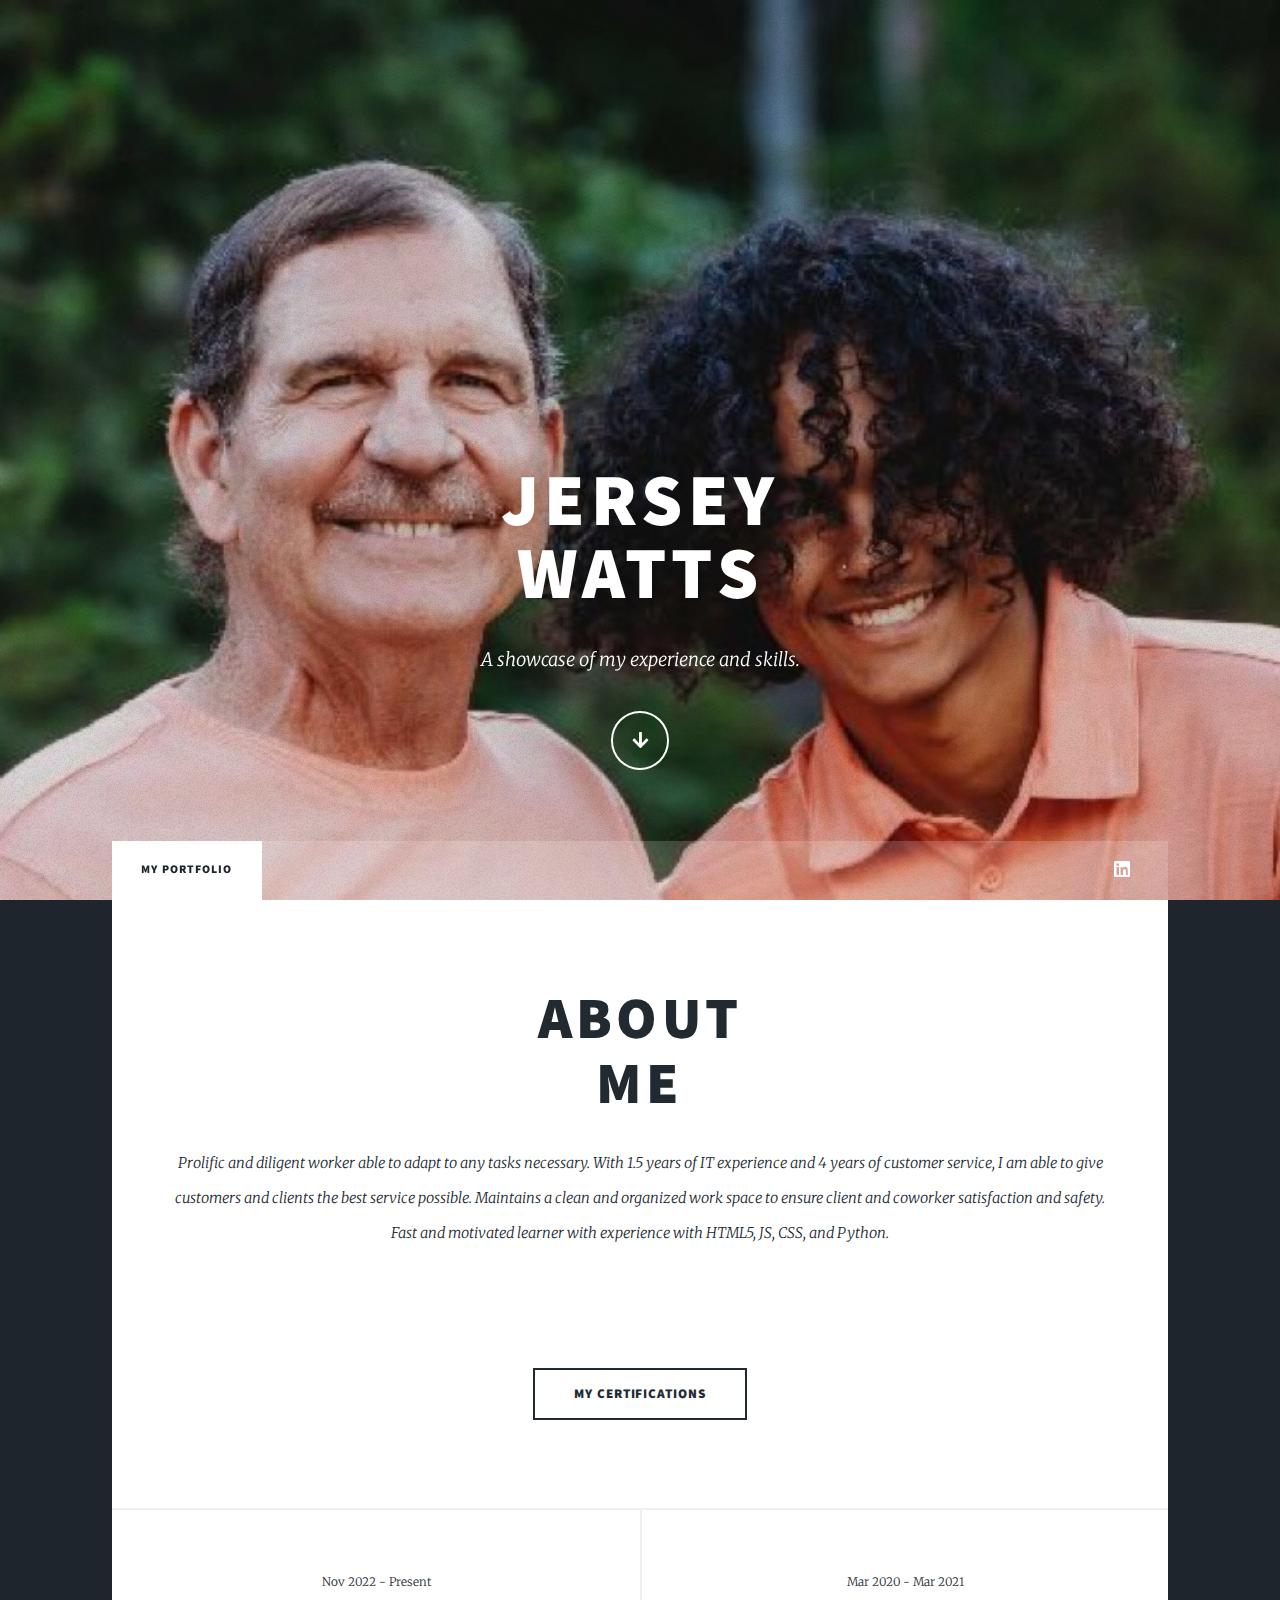
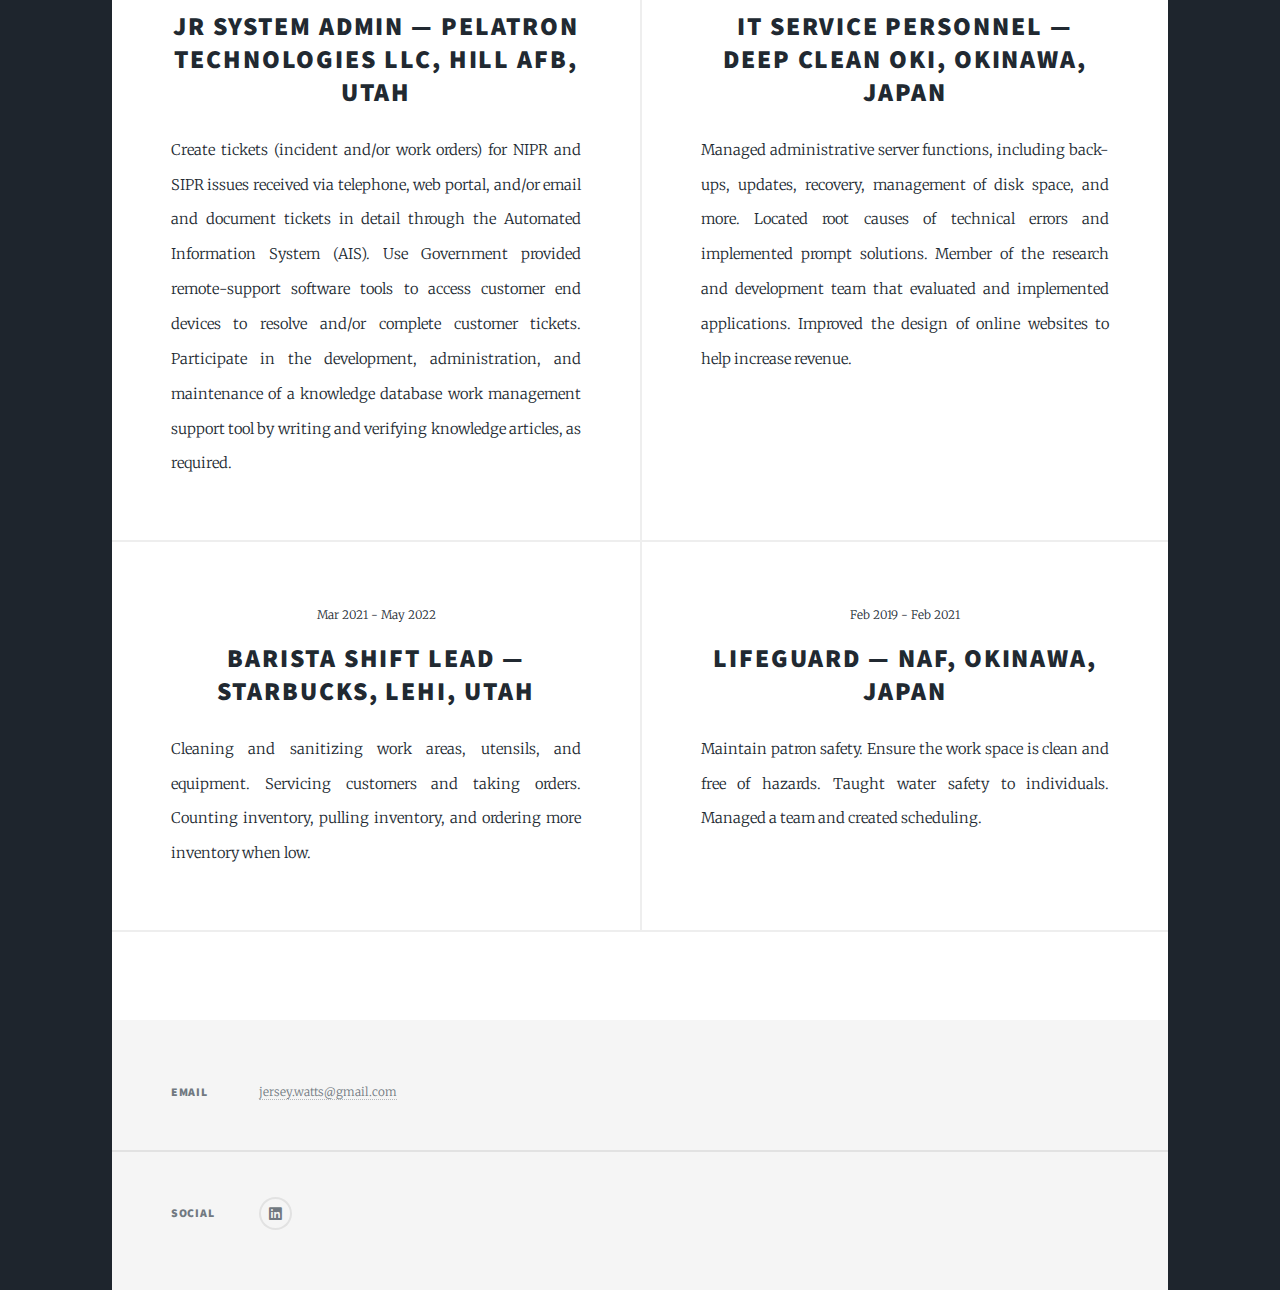
==== website/index.html @ fe7b4eb4 "UPDATED" ====
<!DOCTYPE HTML>
<!--
	Massively by HTML5 UP
	html5up.net | @ajlkn
	Free for personal and commercial use under the CCA 3.0 license (html5up.net/license)
-->
<html>
	<head>
		<title>Jersey Watts Portfolio</title>
		<meta charset="utf-8" />
		<meta name="viewport" content="width=device-width, initial-scale=1, user-scalable=no" />
		<link rel="stylesheet" href="assets/css/main.css" />
		<noscript><link rel="stylesheet" href="assets/css/noscript.css" /></noscript>
	</head>
	<body class="is-preload">

		<!-- Wrapper -->
			<div id="wrapper" class="fade-in">

				<!-- Intro -->
					<div id="intro">
						<h1>Jersey<br />
						Watts</h1>
						<p>A showcase of my experience and skills</a>.</p>
						<ul class="actions">
							<li><a href="#header" class="button icon solid solo fa-arrow-down scrolly">Continue</a></li>
						</ul>
					</div>

				<!-- Header -->
					<header id="header">
						<a href="index.html" class="logo">Jersey Watts</a>
					</header>

				<!-- Nav -->
					<nav id="nav">
						<ul class="links">
							<li class="active"><a href="index.html">My Portfolio</a></li>
						</ul>
						<ul class="icons">
							<li><a href="https://www.linkedin.com/in/jersey-watts-798bb1209/" class="icon brands fa-linkedin"><span class="label">Twitter</span></a></li>
						</ul>
					</nav>

				<!-- Main -->
					<div id="main">

						<!-- Featured Post -->
							<article class="post featured">
								<header class="major">
									<h2><a href="#">about<br />
									me</a></h2>
									<p>Prolific and diligent worker able to adapt to any tasks necessary. With 1.5 years of IT experience and 4 years of customer service, I am able to give customers and clients the best service possible. Maintains a clean and organized work space to ensure client and coworker satisfaction and safety. Fast and motivated learner with experience with HTML5, JS, CSS, and Python.</p>
								</header>
								<a href="#" class="image main"><img src="3guys.jpg" alt="" /></a>
								<ul class="actions special">
									<li><a href="https://www.credly.com/earner/earned" class="button large">My Certifications</a></li>
								</ul>
							</article>

						<!-- Posts -->
							<section class="posts">
								<article>
									<header>
										<span class="date">Nov 2022 - Present</span>
										<h2>Jr System Admin  — Pelatron Technologies LLC, Hill AFB, Utah<br />
										</h2>
									</header>
									<p>Create tickets (incident and/or work orders) for NIPR and SIPR issues received via telephone, web portal, and/or email and document tickets in detail through the Automated Information System (AIS).
										Use Government provided remote-support software tools to access customer end devices to resolve and/or complete customer tickets.
										Participate in the development, administration, and maintenance of a knowledge database work management support tool by writing and verifying knowledge articles, as required.
										</p>
								</article>
								<article>
									<header>
										<span class="date">Mar 2020 - Mar 2021</span>
										<h2>IT Service Personnel — Deep Clean Oki, Okinawa, Japan <br />
										</h2>
									</header>
									<p>Managed administrative server functions, including back-ups, updates, recovery, management of disk space, and more. Located root causes of technical errors and implemented prompt solutions. Member of the research and development team that evaluated and implemented applications. Improved the design of online websites to help increase revenue. 
										</p>
								</article>
								<article>
									<header>
										<span class="date">Mar 2021 - May 2022</span>
										<h2>Barista Shift Lead — Starbucks, Lehi, Utah<br />
										</h2>
									</header>
									<p>Cleaning and sanitizing work areas, utensils, and equipment.
										Servicing customers and taking orders.
										Counting inventory, pulling inventory, and ordering more inventory when low.
										</p>
								</article>
								<article>
									<header>
										<span class="date">Feb 2019 - Feb 2021</span>
										<h2>Lifeguard — NAF, Okinawa, Japan<br />
										</h2>
									</header>
									<p>Maintain patron safety.
										Ensure the work space is clean and free of hazards.
										Taught water safety to individuals.
										Managed a team and created scheduling.
										</p>
								</article>
							</section>

						<!-- Footer -->
							<footer>
							</footer>

					</div>

				<!-- Footer -->
					<footer id="footer">

						<section class="split contact">
							<section>
								<h3>Email</h3>
								<p><a href="#">jersey.watts@gmail.com</a></p>
							</section>
							<section>
								<h3>Social</h3>
								<ul class="icons alt">
									<li><a href="https://www.linkedin.com/in/jersey-watts-798bb1209/" class="icon brands alt fa-linkedin"><span class="label">Twitter</span></a></li>
								</ul>
							</section>
						</section>
					</footer>



			</div>

		<!-- Scripts -->
			<script src="assets/js/jquery.min.js"></script>
			<script src="assets/js/jquery.scrollex.min.js"></script>
			<script src="assets/js/jquery.scrolly.min.js"></script>
			<script src="assets/js/browser.min.js"></script>
			<script src="assets/js/breakpoints.min.js"></script>
			<script src="assets/js/util.js"></script>
			<script src="assets/js/main.js"></script>

	</body>
</html>
---- website/assets/css/main.css ----
@import url(fontawesome-all.min.css);
@import url("https://fonts.googleapis.com/css?family=Merriweather:300,700,300italic,700italic|Source+Sans+Pro:900");

/*
	Massively by HTML5 UP
	html5up.net | @ajlkn
	Free for personal and commercial use under the CCA 3.0 license (html5up.net/license)
*/

html, body, div, span, applet, object,
iframe, h1, h2, h3, h4, h5, h6, p, blockquote,
pre, a, abbr, acronym, address, big, cite,
code, del, dfn, em, img, ins, kbd, q, s, samp,
small, strike, strong, sub, sup, tt, var, b,
u, i, center, dl, dt, dd, ol, ul, li, fieldset,
form, label, legend, table, caption, tbody,
tfoot, thead, tr, th, td, article, aside,
canvas, details, embed, figure, figcaption,
footer, header, hgroup, menu, nav, output, ruby,
section, summary, time, mark, audio, video {
	margin: 0;
	padding: 0;
	border: 0;
	font-size: 100%;
	font: inherit;
	vertical-align: baseline;}

article, aside, details, figcaption, figure,
footer, header, hgroup, menu, nav, section {
	display: block;}

body {
	line-height: 1;
}

ol, ul {
	list-style: none;
}

blockquote, q {
	quotes: none;
}

	blockquote:before, blockquote:after, q:before, q:after {
		content: '';
		content: none;
	}

table {
	border-collapse: collapse;
	border-spacing: 0;
}

body {
	-webkit-text-size-adjust: none;
}

mark {
	background-color: transparent;
	color: inherit;
}

input::-moz-focus-inner {
	border: 0;
	padding: 0;
}

input, select, textarea {
	-moz-appearance: none;
	-webkit-appearance: none;
	-ms-appearance: none;
	appearance: none;
}

/* Basic */

	@-ms-viewport {
		width: device-width;
	}

	body {
		-ms-overflow-style: scrollbar;
	}

	@media screen and (max-width: 480px) {

		html, body {
			min-width: 320px;
		}

	}

	html {
		box-sizing: border-box;
	}

	*, *:before, *:after {
		box-sizing: inherit;
	}

	body {
		background-color: #1e252d;
	}

		body.is-preload *, body.is-preload *:before, body.is-preload *:after {
			-moz-animation: none !important;
			-webkit-animation: none !important;
			-ms-animation: none !important;
			animation: none !important;
			-moz-transition: none !important;
			-webkit-transition: none !important;
			-ms-transition: none !important;
			transition: none !important;
		}

/* Type */

	html {
		font-size: 16pt;
	}

		@media screen and (max-width: 1680px) {

			html {
				font-size: 12pt;
			}

		}

		@media screen and (max-width: 1280px) {

			html {
				font-size: 11pt;
			}

		}

		@media screen and (max-width: 360px) {

			html {
				font-size: 10pt;
			}

		}

	body {
		color: #212931;
	}

	body, input, select, textarea {
		font-family: "Merriweather", Georgia, serif;
		font-weight: 300;
		font-size: 1rem;
		line-height: 2.375;
	}

	a {
		-moz-transition: color 0.2s ease-in-out, background-color 0.2s ease-in-out, border-color 0.2s ease-in-out, box-shadow 0.2s ease-in-out;
		-webkit-transition: color 0.2s ease-in-out, background-color 0.2s ease-in-out, border-color 0.2s ease-in-out, box-shadow 0.2s ease-in-out;
		-ms-transition: color 0.2s ease-in-out, background-color 0.2s ease-in-out, border-color 0.2s ease-in-out, box-shadow 0.2s ease-in-out;
		transition: color 0.2s ease-in-out, background-color 0.2s ease-in-out, border-color 0.2s ease-in-out, box-shadow 0.2s ease-in-out;
		border-bottom: dotted 1px;
		text-decoration: none;
	}

		a:hover {
			border-bottom-color: transparent;
		}

	strong, b {
		font-weight: 600;
	}

	em, i {
		font-style: italic;
	}

	p {
		text-align: justify;
		margin: 0 0 2rem 0;
	}

	h1, h2, h3, h4, h5, h6 {
		font-family: "Source Sans Pro", Helvetica, sans-serif;
		font-weight: 900;
		line-height: 1.5;
		letter-spacing: 0.075em;
		text-transform: uppercase;
		margin: 0 0 1rem 0;
	}

		h1 a, h2 a, h3 a, h4 a, h5 a, h6 a {
			border-bottom: 0;
			color: inherit;
			text-decoration: none;
		}

	h1 {
		font-size: 4rem;
		line-height: 1.1;
		margin: 0 0 2rem 0;
	}

	h2 {
		font-size: 1.75rem;
		line-height: 1.3;
		margin: 0 0 1.5rem 0;
	}

	h3 {
		font-size: 1.25rem;
		margin: 0 0 1.5rem 0;
	}

	h4 {
		font-size: 1rem;
	}

	h5 {
		font-size: 0.9rem;
	}

	h6 {
		font-size: 0.8rem;
	}

	sub {
		font-size: 0.8rem;
		position: relative;
		top: 0.5rem;
	}

	sup {
		font-size: 0.8rem;
		position: relative;
		top: -0.5rem;
	}

	blockquote {
		border-left: solid 4px;
		font-style: italic;
		margin: 0 0 2rem 0;
		padding: 0.5rem 0 0.5rem 2rem;
	}

	code {
		border: solid 2px;
		font-family: "Courier New", monospace;
		font-size: 0.9rem;
		margin: 0 0.25rem;
		padding: 0.25rem 0.65rem;
	}

	pre {
		-webkit-overflow-scrolling: touch;
		font-family: "Courier New", monospace;
		font-size: 0.9rem;
		margin: 0 0 2rem 0;
	}

		pre code {
			display: block;
			line-height: 1.75;
			padding: 1rem 1.5rem;
			overflow-x: auto;
		}

	hr {
		border: 0;
		border-bottom: solid 2px;
		margin: 3rem 0;
	}

		hr.major {
			margin: 5rem 0;
		}

	.align-left {
		text-align: left;
	}

	.align-center {
		text-align: center;
	}

	.align-right {
		text-align: right;
	}

	input, select, textarea {
		color: #212931;
	}

	a {
		color: #212931;
		border-bottom-color: rgba(33, 41, 49, 0.5);
	}

		a:hover {
			border-bottom-color: transparent;
			color: #18bfef !important;
		}

	strong, b {
		color: #212931;
	}

	h1, h2, h3, h4, h5, h6 {
		color: #212931;
	}

	blockquote {
		border-left-color: #eeeeee;
	}

	code {
		background: rgba(220, 220, 220, 0.25);
		border-color: #eeeeee;
	}

	hr {
		border-bottom-color: #eeeeee;
	}

/* Row */

	.row {
		display: flex;
		flex-wrap: wrap;
		box-sizing: border-box;
		align-items: stretch;
	}

		.row > * {
			box-sizing: border-box;
		}

		.row.gtr-uniform > * > :last-child {
			margin-bottom: 0;
		}

		.row.aln-left {
			justify-content: flex-start;
		}

		.row.aln-center {
			justify-content: center;
		}

		.row.aln-right {
			justify-content: flex-end;
		}

		.row.aln-top {
			align-items: flex-start;
		}

		.row.aln-middle {
			align-items: center;
		}

		.row.aln-bottom {
			align-items: flex-end;
		}

		.row > .imp {
			order: -1;
		}

		.row > .col-1 {
			width: 8.33333%;
		}

		.row > .off-1 {
			margin-left: 8.33333%;
		}

		.row > .col-2 {
			width: 16.66667%;
		}

		.row > .off-2 {
			margin-left: 16.66667%;
		}

		.row > .col-3 {
			width: 25%;
		}

		.row > .off-3 {
			margin-left: 25%;
		}

		.row > .col-4 {
			width: 33.33333%;
		}

		.row > .off-4 {
			margin-left: 33.33333%;
		}

		.row > .col-5 {
			width: 41.66667%;
		}

		.row > .off-5 {
			margin-left: 41.66667%;
		}

		.row > .col-6 {
			width: 50%;
		}

		.row > .off-6 {
			margin-left: 50%;
		}

		.row > .col-7 {
			width: 58.33333%;
		}

		.row > .off-7 {
			margin-left: 58.33333%;
		}

		.row > .col-8 {
			width: 66.66667%;
		}

		.row > .off-8 {
			margin-left: 66.66667%;
		}

		.row > .col-9 {
			width: 75%;
		}

		.row > .off-9 {
			margin-left: 75%;
		}

		.row > .col-10 {
			width: 83.33333%;
		}

		.row > .off-10 {
			margin-left: 83.33333%;
		}

		.row > .col-11 {
			width: 91.66667%;
		}

		.row > .off-11 {
			margin-left: 91.66667%;
		}

		.row > .col-12 {
			width: 100%;
		}

		.row > .off-12 {
			margin-left: 100%;
		}

		.row.gtr-0 {
			margin-top: 0;
			margin-left: 0rem;
		}

			.row.gtr-0 > * {
				padding: 0 0 0 0rem;
			}

			.row.gtr-0.gtr-uniform {
				margin-top: 0rem;
			}

				.row.gtr-0.gtr-uniform > * {
					padding-top: 0rem;
				}

		.row.gtr-25 {
			margin-top: 0;
			margin-left: -0.375rem;
		}

			.row.gtr-25 > * {
				padding: 0 0 0 0.375rem;
			}

			.row.gtr-25.gtr-uniform {
				margin-top: -0.375rem;
			}

				.row.gtr-25.gtr-uniform > * {
					padding-top: 0.375rem;
				}

		.row.gtr-50 {
			margin-top: 0;
			margin-left: -0.75rem;
		}

			.row.gtr-50 > * {
				padding: 0 0 0 0.75rem;
			}

			.row.gtr-50.gtr-uniform {
				margin-top: -0.75rem;
			}

				.row.gtr-50.gtr-uniform > * {
					padding-top: 0.75rem;
				}

		.row {
			margin-top: 0;
			margin-left: -1.5rem;
		}

			.row > * {
				padding: 0 0 0 1.5rem;
			}

			.row.gtr-uniform {
				margin-top: -1.5rem;
			}

				.row.gtr-uniform > * {
					padding-top: 1.5rem;
				}

		.row.gtr-150 {
			margin-top: 0;
			margin-left: -2.25rem;
		}

			.row.gtr-150 > * {
				padding: 0 0 0 2.25rem;
			}

			.row.gtr-150.gtr-uniform {
				margin-top: -2.25rem;
			}

				.row.gtr-150.gtr-uniform > * {
					padding-top: 2.25rem;
				}

		.row.gtr-200 {
			margin-top: 0;
			margin-left: -3rem;
		}

			.row.gtr-200 > * {
				padding: 0 0 0 3rem;
			}

			.row.gtr-200.gtr-uniform {
				margin-top: -3rem;
			}

				.row.gtr-200.gtr-uniform > * {
					padding-top: 3rem;
				}

		@media screen and (max-width: 1680px) {

			.row {
				display: flex;
				flex-wrap: wrap;
				box-sizing: border-box;
				align-items: stretch;
			}

				.row > * {
					box-sizing: border-box;
				}

				.row.gtr-uniform > * > :last-child {
					margin-bottom: 0;
				}

				.row.aln-left {
					justify-content: flex-start;
				}

				.row.aln-center {
					justify-content: center;
				}

				.row.aln-right {
					justify-content: flex-end;
				}

				.row.aln-top {
					align-items: flex-start;
				}

				.row.aln-middle {
					align-items: center;
				}

				.row.aln-bottom {
					align-items: flex-end;
				}

				.row > .imp-xlarge {
					order: -1;
				}

				.row > .col-1-xlarge {
					width: 8.33333%;
				}

				.row > .off-1-xlarge {
					margin-left: 8.33333%;
				}

				.row > .col-2-xlarge {
					width: 16.66667%;
				}

				.row > .off-2-xlarge {
					margin-left: 16.66667%;
				}

				.row > .col-3-xlarge {
					width: 25%;
				}

				.row > .off-3-xlarge {
					margin-left: 25%;
				}

				.row > .col-4-xlarge {
					width: 33.33333%;
				}

				.row > .off-4-xlarge {
					margin-left: 33.33333%;
				}

				.row > .col-5-xlarge {
					width: 41.66667%;
				}

				.row > .off-5-xlarge {
					margin-left: 41.66667%;
				}

				.row > .col-6-xlarge {
					width: 50%;
				}

				.row > .off-6-xlarge {
					margin-left: 50%;
				}

				.row > .col-7-xlarge {
					width: 58.33333%;
				}

				.row > .off-7-xlarge {
					margin-left: 58.33333%;
				}

				.row > .col-8-xlarge {
					width: 66.66667%;
				}

				.row > .off-8-xlarge {
					margin-left: 66.66667%;
				}

				.row > .col-9-xlarge {
					width: 75%;
				}

				.row > .off-9-xlarge {
					margin-left: 75%;
				}

				.row > .col-10-xlarge {
					width: 83.33333%;
				}

				.row > .off-10-xlarge {
					margin-left: 83.33333%;
				}

				.row > .col-11-xlarge {
					width: 91.66667%;
				}

				.row > .off-11-xlarge {
					margin-left: 91.66667%;
				}

				.row > .col-12-xlarge {
					width: 100%;
				}

				.row > .off-12-xlarge {
					margin-left: 100%;
				}

				.row.gtr-0 {
					margin-top: 0;
					margin-left: 0rem;
				}

					.row.gtr-0 > * {
						padding: 0 0 0 0rem;
					}

					.row.gtr-0.gtr-uniform {
						margin-top: 0rem;
					}

						.row.gtr-0.gtr-uniform > * {
							padding-top: 0rem;
						}

				.row.gtr-25 {
					margin-top: 0;
					margin-left: -0.375rem;
				}

					.row.gtr-25 > * {
						padding: 0 0 0 0.375rem;
					}

					.row.gtr-25.gtr-uniform {
						margin-top: -0.375rem;
					}

						.row.gtr-25.gtr-uniform > * {
							padding-top: 0.375rem;
						}

				.row.gtr-50 {
					margin-top: 0;
					margin-left: -0.75rem;
				}

					.row.gtr-50 > * {
						padding: 0 0 0 0.75rem;
					}

					.row.gtr-50.gtr-uniform {
						margin-top: -0.75rem;
					}

						.row.gtr-50.gtr-uniform > * {
							padding-top: 0.75rem;
						}

				.row {
					margin-top: 0;
					margin-left: -1.5rem;
				}

					.row > * {
						padding: 0 0 0 1.5rem;
					}

					.row.gtr-uniform {
						margin-top: -1.5rem;
					}

						.row.gtr-uniform > * {
							padding-top: 1.5rem;
						}

				.row.gtr-150 {
					margin-top: 0;
					margin-left: -2.25rem;
				}

					.row.gtr-150 > * {
						padding: 0 0 0 2.25rem;
					}

					.row.gtr-150.gtr-uniform {
						margin-top: -2.25rem;
					}

						.row.gtr-150.gtr-uniform > * {
							padding-top: 2.25rem;
						}

				.row.gtr-200 {
					margin-top: 0;
					margin-left: -3rem;
				}

					.row.gtr-200 > * {
						padding: 0 0 0 3rem;
					}

					.row.gtr-200.gtr-uniform {
						margin-top: -3rem;
					}

						.row.gtr-200.gtr-uniform > * {
							padding-top: 3rem;
						}

		}

		@media screen and (max-width: 1280px) {

			.row {
				display: flex;
				flex-wrap: wrap;
				box-sizing: border-box;
				align-items: stretch;
			}

				.row > * {
					box-sizing: border-box;
				}

				.row.gtr-uniform > * > :last-child {
					margin-bottom: 0;
				}

				.row.aln-left {
					justify-content: flex-start;
				}

				.row.aln-center {
					justify-content: center;
				}

				.row.aln-right {
					justify-content: flex-end;
				}

				.row.aln-top {
					align-items: flex-start;
				}

				.row.aln-middle {
					align-items: center;
				}

				.row.aln-bottom {
					align-items: flex-end;
				}

				.row > .imp-large {
					order: -1;
				}

				.row > .col-1-large {
					width: 8.33333%;
				}

				.row > .off-1-large {
					margin-left: 8.33333%;
				}

				.row > .col-2-large {
					width: 16.66667%;
				}

				.row > .off-2-large {
					margin-left: 16.66667%;
				}

				.row > .col-3-large {
					width: 25%;
				}

				.row > .off-3-large {
					margin-left: 25%;
				}

				.row > .col-4-large {
					width: 33.33333%;
				}

				.row > .off-4-large {
					margin-left: 33.33333%;
				}

				.row > .col-5-large {
					width: 41.66667%;
				}

				.row > .off-5-large {
					margin-left: 41.66667%;
				}

				.row > .col-6-large {
					width: 50%;
				}

				.row > .off-6-large {
					margin-left: 50%;
				}

				.row > .col-7-large {
					width: 58.33333%;
				}

				.row > .off-7-large {
					margin-left: 58.33333%;
				}

				.row > .col-8-large {
					width: 66.66667%;
				}

				.row > .off-8-large {
					margin-left: 66.66667%;
				}

				.row > .col-9-large {
					width: 75%;
				}

				.row > .off-9-large {
					margin-left: 75%;
				}

				.row > .col-10-large {
					width: 83.33333%;
				}

				.row > .off-10-large {
					margin-left: 83.33333%;
				}

				.row > .col-11-large {
					width: 91.66667%;
				}

				.row > .off-11-large {
					margin-left: 91.66667%;
				}

				.row > .col-12-large {
					width: 100%;
				}

				.row > .off-12-large {
					margin-left: 100%;
				}

				.row.gtr-0 {
					margin-top: 0;
					margin-left: 0rem;
				}

					.row.gtr-0 > * {
						padding: 0 0 0 0rem;
					}

					.row.gtr-0.gtr-uniform {
						margin-top: 0rem;
					}

						.row.gtr-0.gtr-uniform > * {
							padding-top: 0rem;
						}

				.row.gtr-25 {
					margin-top: 0;
					margin-left: -0.375rem;
				}

					.row.gtr-25 > * {
						padding: 0 0 0 0.375rem;
					}

					.row.gtr-25.gtr-uniform {
						margin-top: -0.375rem;
					}

						.row.gtr-25.gtr-uniform > * {
							padding-top: 0.375rem;
						}

				.row.gtr-50 {
					margin-top: 0;
					margin-left: -0.75rem;
				}

					.row.gtr-50 > * {
						padding: 0 0 0 0.75rem;
					}

					.row.gtr-50.gtr-uniform {
						margin-top: -0.75rem;
					}

						.row.gtr-50.gtr-uniform > * {
							padding-top: 0.75rem;
						}

				.row {
					margin-top: 0;
					margin-left: -1.5rem;
				}

					.row > * {
						padding: 0 0 0 1.5rem;
					}

					.row.gtr-uniform {
						margin-top: -1.5rem;
					}

						.row.gtr-uniform > * {
							padding-top: 1.5rem;
						}

				.row.gtr-150 {
					margin-top: 0;
					margin-left: -2.25rem;
				}

					.row.gtr-150 > * {
						padding: 0 0 0 2.25rem;
					}

					.row.gtr-150.gtr-uniform {
						margin-top: -2.25rem;
					}

						.row.gtr-150.gtr-uniform > * {
							padding-top: 2.25rem;
						}

				.row.gtr-200 {
					margin-top: 0;
					margin-left: -3rem;
				}

					.row.gtr-200 > * {
						padding: 0 0 0 3rem;
					}

					.row.gtr-200.gtr-uniform {
						margin-top: -3rem;
					}

						.row.gtr-200.gtr-uniform > * {
							padding-top: 3rem;
						}

		}

		@media screen and (max-width: 980px) {

			.row {
				display: flex;
				flex-wrap: wrap;
				box-sizing: border-box;
				align-items: stretch;
			}

				.row > * {
					box-sizing: border-box;
				}

				.row.gtr-uniform > * > :last-child {
					margin-bottom: 0;
				}

				.row.aln-left {
					justify-content: flex-start;
				}

				.row.aln-center {
					justify-content: center;
				}

				.row.aln-right {
					justify-content: flex-end;
				}

				.row.aln-top {
					align-items: flex-start;
				}

				.row.aln-middle {
					align-items: center;
				}

				.row.aln-bottom {
					align-items: flex-end;
				}

				.row > .imp-medium {
					order: -1;
				}

				.row > .col-1-medium {
					width: 8.33333%;
				}

				.row > .off-1-medium {
					margin-left: 8.33333%;
				}

				.row > .col-2-medium {
					width: 16.66667%;
				}

				.row > .off-2-medium {
					margin-left: 16.66667%;
				}

				.row > .col-3-medium {
					width: 25%;
				}

				.row > .off-3-medium {
					margin-left: 25%;
				}

				.row > .col-4-medium {
					width: 33.33333%;
				}

				.row > .off-4-medium {
					margin-left: 33.33333%;
				}

				.row > .col-5-medium {
					width: 41.66667%;
				}

				.row > .off-5-medium {
					margin-left: 41.66667%;
				}

				.row > .col-6-medium {
					width: 50%;
				}

				.row > .off-6-medium {
					margin-left: 50%;
				}

				.row > .col-7-medium {
					width: 58.33333%;
				}

				.row > .off-7-medium {
					margin-left: 58.33333%;
				}

				.row > .col-8-medium {
					width: 66.66667%;
				}

				.row > .off-8-medium {
					margin-left: 66.66667%;
				}

				.row > .col-9-medium {
					width: 75%;
				}

				.row > .off-9-medium {
					margin-left: 75%;
				}

				.row > .col-10-medium {
					width: 83.33333%;
				}

				.row > .off-10-medium {
					margin-left: 83.33333%;
				}

				.row > .col-11-medium {
					width: 91.66667%;
				}

				.row > .off-11-medium {
					margin-left: 91.66667%;
				}

				.row > .col-12-medium {
					width: 100%;
				}

				.row > .off-12-medium {
					margin-left: 100%;
				}

				.row.gtr-0 {
					margin-top: 0;
					margin-left: 0rem;
				}

					.row.gtr-0 > * {
						padding: 0 0 0 0rem;
					}

					.row.gtr-0.gtr-uniform {
						margin-top: 0rem;
					}

						.row.gtr-0.gtr-uniform > * {
							padding-top: 0rem;
						}

				.row.gtr-25 {
					margin-top: 0;
					margin-left: -0.375rem;
				}

					.row.gtr-25 > * {
						padding: 0 0 0 0.375rem;
					}

					.row.gtr-25.gtr-uniform {
						margin-top: -0.375rem;
					}

						.row.gtr-25.gtr-uniform > * {
							padding-top: 0.375rem;
						}

				.row.gtr-50 {
					margin-top: 0;
					margin-left: -0.75rem;
				}

					.row.gtr-50 > * {
						padding: 0 0 0 0.75rem;
					}

					.row.gtr-50.gtr-uniform {
						margin-top: -0.75rem;
					}

						.row.gtr-50.gtr-uniform > * {
							padding-top: 0.75rem;
						}

				.row {
					margin-top: 0;
					margin-left: -1.5rem;
				}

					.row > * {
						padding: 0 0 0 1.5rem;
					}

					.row.gtr-uniform {
						margin-top: -1.5rem;
					}

						.row.gtr-uniform > * {
							padding-top: 1.5rem;
						}

				.row.gtr-150 {
					margin-top: 0;
					margin-left: -2.25rem;
				}

					.row.gtr-150 > * {
						padding: 0 0 0 2.25rem;
					}

					.row.gtr-150.gtr-uniform {
						margin-top: -2.25rem;
					}

						.row.gtr-150.gtr-uniform > * {
							padding-top: 2.25rem;
						}

				.row.gtr-200 {
					margin-top: 0;
					margin-left: -3rem;
				}

					.row.gtr-200 > * {
						padding: 0 0 0 3rem;
					}

					.row.gtr-200.gtr-uniform {
						margin-top: -3rem;
					}

						.row.gtr-200.gtr-uniform > * {
							padding-top: 3rem;
						}

		}

		@media screen and (max-width: 736px) {

			.row {
				display: flex;
				flex-wrap: wrap;
				box-sizing: border-box;
				align-items: stretch;
			}

				.row > * {
					box-sizing: border-box;
				}

				.row.gtr-uniform > * > :last-child {
					margin-bottom: 0;
				}

				.row.aln-left {
					justify-content: flex-start;
				}

				.row.aln-center {
					justify-content: center;
				}

				.row.aln-right {
					justify-content: flex-end;
				}

				.row.aln-top {
					align-items: flex-start;
				}

				.row.aln-middle {
					align-items: center;
				}

				.row.aln-bottom {
					align-items: flex-end;
				}

				.row > .imp-small {
					order: -1;
				}

				.row > .col-1-small {
					width: 8.33333%;
				}

				.row > .off-1-small {
					margin-left: 8.33333%;
				}

				.row > .col-2-small {
					width: 16.66667%;
				}

				.row > .off-2-small {
					margin-left: 16.66667%;
				}

				.row > .col-3-small {
					width: 25%;
				}

				.row > .off-3-small {
					margin-left: 25%;
				}

				.row > .col-4-small {
					width: 33.33333%;
				}

				.row > .off-4-small {
					margin-left: 33.33333%;
				}

				.row > .col-5-small {
					width: 41.66667%;
				}

				.row > .off-5-small {
					margin-left: 41.66667%;
				}

				.row > .col-6-small {
					width: 50%;
				}

				.row > .off-6-small {
					margin-left: 50%;
				}

				.row > .col-7-small {
					width: 58.33333%;
				}

				.row > .off-7-small {
					margin-left: 58.33333%;
				}

				.row > .col-8-small {
					width: 66.66667%;
				}

				.row > .off-8-small {
					margin-left: 66.66667%;
				}

				.row > .col-9-small {
					width: 75%;
				}

				.row > .off-9-small {
					margin-left: 75%;
				}

				.row > .col-10-small {
					width: 83.33333%;
				}

				.row > .off-10-small {
					margin-left: 83.33333%;
				}

				.row > .col-11-small {
					width: 91.66667%;
				}

				.row > .off-11-small {
					margin-left: 91.66667%;
				}

				.row > .col-12-small {
					width: 100%;
				}

				.row > .off-12-small {
					margin-left: 100%;
				}

				.row.gtr-0 {
					margin-top: 0;
					margin-left: 0rem;
				}

					.row.gtr-0 > * {
						padding: 0 0 0 0rem;
					}

					.row.gtr-0.gtr-uniform {
						margin-top: 0rem;
					}

						.row.gtr-0.gtr-uniform > * {
							padding-top: 0rem;
						}

				.row.gtr-25 {
					margin-top: 0;
					margin-left: -0.375rem;
				}

					.row.gtr-25 > * {
						padding: 0 0 0 0.375rem;
					}

					.row.gtr-25.gtr-uniform {
						margin-top: -0.375rem;
					}

						.row.gtr-25.gtr-uniform > * {
							padding-top: 0.375rem;
						}

				.row.gtr-50 {
					margin-top: 0;
					margin-left: -0.75rem;
				}

					.row.gtr-50 > * {
						padding: 0 0 0 0.75rem;
					}

					.row.gtr-50.gtr-uniform {
						margin-top: -0.75rem;
					}

						.row.gtr-50.gtr-uniform > * {
							padding-top: 0.75rem;
						}

				.row {
					margin-top: 0;
					margin-left: -1.5rem;
				}

					.row > * {
						padding: 0 0 0 1.5rem;
					}

					.row.gtr-uniform {
						margin-top: -1.5rem;
					}

						.row.gtr-uniform > * {
							padding-top: 1.5rem;
						}

				.row.gtr-150 {
					margin-top: 0;
					margin-left: -2.25rem;
				}

					.row.gtr-150 > * {
						padding: 0 0 0 2.25rem;
					}

					.row.gtr-150.gtr-uniform {
						margin-top: -2.25rem;
					}

						.row.gtr-150.gtr-uniform > * {
							padding-top: 2.25rem;
						}

				.row.gtr-200 {
					margin-top: 0;
					margin-left: -3rem;
				}

					.row.gtr-200 > * {
						padding: 0 0 0 3rem;
					}

					.row.gtr-200.gtr-uniform {
						margin-top: -3rem;
					}

						.row.gtr-200.gtr-uniform > * {
							padding-top: 3rem;
						}

		}

		@media screen and (max-width: 480px) {

			.row {
				display: flex;
				flex-wrap: wrap;
				box-sizing: border-box;
				align-items: stretch;
			}

				.row > * {
					box-sizing: border-box;
				}

				.row.gtr-uniform > * > :last-child {
					margin-bottom: 0;
				}

				.row.aln-left {
					justify-content: flex-start;
				}

				.row.aln-center {
					justify-content: center;
				}

				.row.aln-right {
					justify-content: flex-end;
				}

				.row.aln-top {
					align-items: flex-start;
				}

				.row.aln-middle {
					align-items: center;
				}

				.row.aln-bottom {
					align-items: flex-end;
				}

				.row > .imp-xsmall {
					order: -1;
				}

				.row > .col-1-xsmall {
					width: 8.33333%;
				}

				.row > .off-1-xsmall {
					margin-left: 8.33333%;
				}

				.row > .col-2-xsmall {
					width: 16.66667%;
				}

				.row > .off-2-xsmall {
					margin-left: 16.66667%;
				}

				.row > .col-3-xsmall {
					width: 25%;
				}

				.row > .off-3-xsmall {
					margin-left: 25%;
				}

				.row > .col-4-xsmall {
					width: 33.33333%;
				}

				.row > .off-4-xsmall {
					margin-left: 33.33333%;
				}

				.row > .col-5-xsmall {
					width: 41.66667%;
				}

				.row > .off-5-xsmall {
					margin-left: 41.66667%;
				}

				.row > .col-6-xsmall {
					width: 50%;
				}

				.row > .off-6-xsmall {
					margin-left: 50%;
				}

				.row > .col-7-xsmall {
					width: 58.33333%;
				}

				.row > .off-7-xsmall {
					margin-left: 58.33333%;
				}

				.row > .col-8-xsmall {
					width: 66.66667%;
				}

				.row > .off-8-xsmall {
					margin-left: 66.66667%;
				}

				.row > .col-9-xsmall {
					width: 75%;
				}

				.row > .off-9-xsmall {
					margin-left: 75%;
				}

				.row > .col-10-xsmall {
					width: 83.33333%;
				}

				.row > .off-10-xsmall {
					margin-left: 83.33333%;
				}

				.row > .col-11-xsmall {
					width: 91.66667%;
				}

				.row > .off-11-xsmall {
					margin-left: 91.66667%;
				}

				.row > .col-12-xsmall {
					width: 100%;
				}

				.row > .off-12-xsmall {
					margin-left: 100%;
				}

				.row.gtr-0 {
					margin-top: 0;
					margin-left: 0rem;
				}

					.row.gtr-0 > * {
						padding: 0 0 0 0rem;
					}

					.row.gtr-0.gtr-uniform {
						margin-top: 0rem;
					}

						.row.gtr-0.gtr-uniform > * {
							padding-top: 0rem;
						}

				.row.gtr-25 {
					margin-top: 0;
					margin-left: -0.375rem;
				}

					.row.gtr-25 > * {
						padding: 0 0 0 0.375rem;
					}

					.row.gtr-25.gtr-uniform {
						margin-top: -0.375rem;
					}

						.row.gtr-25.gtr-uniform > * {
							padding-top: 0.375rem;
						}

				.row.gtr-50 {
					margin-top: 0;
					margin-left: -0.75rem;
				}

					.row.gtr-50 > * {
						padding: 0 0 0 0.75rem;
					}

					.row.gtr-50.gtr-uniform {
						margin-top: -0.75rem;
					}

						.row.gtr-50.gtr-uniform > * {
							padding-top: 0.75rem;
						}

				.row {
					margin-top: 0;
					margin-left: -1.5rem;
				}

					.row > * {
						padding: 0 0 0 1.5rem;
					}

					.row.gtr-uniform {
						margin-top: -1.5rem;
					}

						.row.gtr-uniform > * {
							padding-top: 1.5rem;
						}

				.row.gtr-150 {
					margin-top: 0;
					margin-left: -2.25rem;
				}

					.row.gtr-150 > * {
						padding: 0 0 0 2.25rem;
					}

					.row.gtr-150.gtr-uniform {
						margin-top: -2.25rem;
					}

						.row.gtr-150.gtr-uniform > * {
							padding-top: 2.25rem;
						}

				.row.gtr-200 {
					margin-top: 0;
					margin-left: -3rem;
				}

					.row.gtr-200 > * {
						padding: 0 0 0 3rem;
					}

					.row.gtr-200.gtr-uniform {
						margin-top: -3rem;
					}

						.row.gtr-200.gtr-uniform > * {
							padding-top: 3rem;
						}

		}

		@media screen and (max-width: 360px) {

			.row {
				display: flex;
				flex-wrap: wrap;
				box-sizing: border-box;
				align-items: stretch;
			}

				.row > * {
					box-sizing: border-box;
				}

				.row.gtr-uniform > * > :last-child {
					margin-bottom: 0;
				}

				.row.aln-left {
					justify-content: flex-start;
				}

				.row.aln-center {
					justify-content: center;
				}

				.row.aln-right {
					justify-content: flex-end;
				}

				.row.aln-top {
					align-items: flex-start;
				}

				.row.aln-middle {
					align-items: center;
				}

				.row.aln-bottom {
					align-items: flex-end;
				}

				.row > .imp-xxsmall {
					order: -1;
				}

				.row > .col-1-xxsmall {
					width: 8.33333%;
				}

				.row > .off-1-xxsmall {
					margin-left: 8.33333%;
				}

				.row > .col-2-xxsmall {
					width: 16.66667%;
				}

				.row > .off-2-xxsmall {
					margin-left: 16.66667%;
				}

				.row > .col-3-xxsmall {
					width: 25%;
				}

				.row > .off-3-xxsmall {
					margin-left: 25%;
				}

				.row > .col-4-xxsmall {
					width: 33.33333%;
				}

				.row > .off-4-xxsmall {
					margin-left: 33.33333%;
				}

				.row > .col-5-xxsmall {
					width: 41.66667%;
				}

				.row > .off-5-xxsmall {
					margin-left: 41.66667%;
				}

				.row > .col-6-xxsmall {
					width: 50%;
				}

				.row > .off-6-xxsmall {
					margin-left: 50%;
				}

				.row > .col-7-xxsmall {
					width: 58.33333%;
				}

				.row > .off-7-xxsmall {
					margin-left: 58.33333%;
				}

				.row > .col-8-xxsmall {
					width: 66.66667%;
				}

				.row > .off-8-xxsmall {
					margin-left: 66.66667%;
				}

				.row > .col-9-xxsmall {
					width: 75%;
				}

				.row > .off-9-xxsmall {
					margin-left: 75%;
				}

				.row > .col-10-xxsmall {
					width: 83.33333%;
				}

				.row > .off-10-xxsmall {
					margin-left: 83.33333%;
				}

				.row > .col-11-xxsmall {
					width: 91.66667%;
				}

				.row > .off-11-xxsmall {
					margin-left: 91.66667%;
				}

				.row > .col-12-xxsmall {
					width: 100%;
				}

				.row > .off-12-xxsmall {
					margin-left: 100%;
				}

				.row.gtr-0 {
					margin-top: 0;
					margin-left: 0rem;
				}

					.row.gtr-0 > * {
						padding: 0 0 0 0rem;
					}

					.row.gtr-0.gtr-uniform {
						margin-top: 0rem;
					}

						.row.gtr-0.gtr-uniform > * {
							padding-top: 0rem;
						}

				.row.gtr-25 {
					margin-top: 0;
					margin-left: -0.375rem;
				}

					.row.gtr-25 > * {
						padding: 0 0 0 0.375rem;
					}

					.row.gtr-25.gtr-uniform {
						margin-top: -0.375rem;
					}

						.row.gtr-25.gtr-uniform > * {
							padding-top: 0.375rem;
						}

				.row.gtr-50 {
					margin-top: 0;
					margin-left: -0.75rem;
				}

					.row.gtr-50 > * {
						padding: 0 0 0 0.75rem;
					}

					.row.gtr-50.gtr-uniform {
						margin-top: -0.75rem;
					}

						.row.gtr-50.gtr-uniform > * {
							padding-top: 0.75rem;
						}

				.row {
					margin-top: 0;
					margin-left: -1.5rem;
				}

					.row > * {
						padding: 0 0 0 1.5rem;
					}

					.row.gtr-uniform {
						margin-top: -1.5rem;
					}

						.row.gtr-uniform > * {
							padding-top: 1.5rem;
						}

				.row.gtr-150 {
					margin-top: 0;
					margin-left: -2.25rem;
				}

					.row.gtr-150 > * {
						padding: 0 0 0 2.25rem;
					}

					.row.gtr-150.gtr-uniform {
						margin-top: -2.25rem;
					}

						.row.gtr-150.gtr-uniform > * {
							padding-top: 2.25rem;
						}

				.row.gtr-200 {
					margin-top: 0;
					margin-left: -3rem;
				}

					.row.gtr-200 > * {
						padding: 0 0 0 3rem;
					}

					.row.gtr-200.gtr-uniform {
						margin-top: -3rem;
					}

						.row.gtr-200.gtr-uniform > * {
							padding-top: 3rem;
						}

		}

/* Box */

	.box {
		border: solid 2px;
		margin-bottom: 2rem;
		padding: 1.5rem;
	}

		.box > :last-child,
		.box > :last-child > :last-child,
		.box > :last-child > :last-child > :last-child {
			margin-bottom: 0;
		}

		.box.alt {
			border: 0;
			border-radius: 0;
			padding: 0;
		}

	.box {
		border-color: #eeeeee;
	}

/* Button */

	input[type="submit"],
	input[type="reset"],
	input[type="button"],
	button,
	.button {
		-moz-appearance: none;
		-webkit-appearance: none;
		-ms-appearance: none;
		appearance: none;
		-moz-transition: background-color 0.2s ease-in-out, box-shadow 0.2s ease-in-out, color 0.2s ease-in-out;
		-webkit-transition: background-color 0.2s ease-in-out, box-shadow 0.2s ease-in-out, color 0.2s ease-in-out;
		-ms-transition: background-color 0.2s ease-in-out, box-shadow 0.2s ease-in-out, color 0.2s ease-in-out;
		transition: background-color 0.2s ease-in-out, box-shadow 0.2s ease-in-out, color 0.2s ease-in-out;
		border: 0;
		border-radius: 0;
		cursor: pointer;
		display: inline-block;
		font-family: "Source Sans Pro", Helvetica, sans-serif;
		font-size: 0.8rem;
		font-weight: 900;
		letter-spacing: 0.075em;
		height: 3rem;
		line-height: 3rem;
		padding: 0 2rem;
		text-align: center;
		text-decoration: none;
		text-transform: uppercase;
		white-space: nowrap;
	}

		input[type="submit"].icon:before,
		input[type="reset"].icon:before,
		input[type="button"].icon:before,
		button.icon:before,
		.button.icon:before {
			margin-right: 0.5rem;
		}

		input[type="submit"].icon.solo,
		input[type="reset"].icon.solo,
		input[type="button"].icon.solo,
		button.icon.solo,
		.button.icon.solo {
			position: relative;
			width: 4rem;
			height: 4rem;
			line-height: 4rem;
			border-radius: 4rem;
			text-indent: 4rem;
			overflow: hidden;
			padding: 0;
			white-space: nowrap;
		}

			input[type="submit"].icon.solo:before,
			input[type="reset"].icon.solo:before,
			input[type="button"].icon.solo:before,
			button.icon.solo:before,
			.button.icon.solo:before {
				position: absolute;
				display: block;
				top: 0;
				left: 0;
				width: inherit;
				height: inherit;
				line-height: inherit;
				font-size: 1.25rem;
				margin-right: 0;
				text-align: center;
				text-indent: 0;
			}

		input[type="submit"].fit,
		input[type="reset"].fit,
		input[type="button"].fit,
		button.fit,
		.button.fit {
			width: 100%;
		}

		input[type="submit"].small,
		input[type="reset"].small,
		input[type="button"].small,
		button.small,
		.button.small {
			font-size: 0.7rem;
			height: 2.5rem;
			line-height: 2.5rem;
			padding: 0 1.5rem;
		}

		input[type="submit"].large,
		input[type="reset"].large,
		input[type="button"].large,
		button.large,
		.button.large {
			font-size: 0.9rem;
			height: 3.5rem;
			line-height: 3.5rem;
			padding: 0 2.75rem;
		}

		@media screen and (max-width: 980px) {

			input[type="submit"],
			input[type="reset"],
			input[type="button"],
			button,
			.button {
				font-size: 0.9rem;
				height: 3.25rem;
				line-height: 3.25rem;
			}

				input[type="submit"].large,
				input[type="reset"].large,
				input[type="button"].large,
				button.large,
				.button.large {
					font-size: 1rem;
					height: 3.75rem;
					line-height: 3.75rem;
				}

		}

		input[type="submit"].disabled, input[type="submit"]:disabled,
		input[type="reset"].disabled,
		input[type="reset"]:disabled,
		input[type="button"].disabled,
		input[type="button"]:disabled,
		button.disabled,
		button:disabled,
		.button.disabled,
		.button:disabled {
			pointer-events: none;
			opacity: 0.25;
		}

	input[type="submit"],
	input[type="reset"],
	input[type="button"],
	button,
	.button {
		background-color: transparent;
		box-shadow: inset 0 0 0 2px #212931;
		color: #212931 !important;
	}

		input[type="submit"]:hover,
		input[type="reset"]:hover,
		input[type="button"]:hover,
		button:hover,
		.button:hover {
			box-shadow: inset 0 0 0 2px #18bfef;
			color: #18bfef !important;
		}

		input[type="submit"].primary,
		input[type="reset"].primary,
		input[type="button"].primary,
		button.primary,
		.button.primary {
			background-color: #212931;
			box-shadow: none;
			color: #ffffff !important;
		}

			input[type="submit"].primary:hover,
			input[type="reset"].primary:hover,
			input[type="button"].primary:hover,
			button.primary:hover,
			.button.primary:hover {
				background-color: #18bfef;
			}

/* Form */

	form {
		margin: 0 0 2rem 0;
	}

		form > :last-child {
			margin-bottom: 0;
		}

		form > .fields {
			display: -moz-flex;
			display: -webkit-flex;
			display: -ms-flex;
			display: flex;
			-moz-flex-wrap: wrap;
			-webkit-flex-wrap: wrap;
			-ms-flex-wrap: wrap;
			flex-wrap: wrap;
			width: calc(100% + 3rem);
			margin: -1.5rem 0 2rem -1.5rem;
		}

			form > .fields > .field {
				-moz-flex-grow: 0;
				-webkit-flex-grow: 0;
				-ms-flex-grow: 0;
				flex-grow: 0;
				-moz-flex-shrink: 0;
				-webkit-flex-shrink: 0;
				-ms-flex-shrink: 0;
				flex-shrink: 0;
				padding: 1.5rem 0 0 1.5rem;
				width: calc(100% - 1.5rem);
			}

				form > .fields > .field.half {
					width: calc(50% - 0.75rem);
				}

				form > .fields > .field.third {
					width: calc(100%/3 - 0.5rem);
				}

				form > .fields > .field.quarter {
					width: calc(25% - 0.375rem);
				}

		@media screen and (max-width: 480px) {

			form > .fields {
				width: calc(100% + 3rem);
				margin: -1.5rem 0 2rem -1.5rem;
			}

				form > .fields > .field {
					padding: 1.5rem 0 0 1.5rem;
					width: calc(100% - 1.5rem);
				}

					form > .fields > .field.half {
						width: calc(100% - 1.5rem);
					}

					form > .fields > .field.third {
						width: calc(100% - 1.5rem);
					}

					form > .fields > .field.quarter {
						width: calc(100% - 1.5rem);
					}

		}

	label {
		display: block;
		font-family: "Source Sans Pro", Helvetica, sans-serif;
		font-weight: 900;
		line-height: 1.5;
		letter-spacing: 0.075em;
		font-size: 0.8rem;
		text-transform: uppercase;
		margin: 0 0 0.75rem 0;
	}

		@media screen and (max-width: 980px) {

			label {
				font-size: 0.9rem;
			}

		}

	input[type="text"],
	input[type="password"],
	input[type="email"],
	select,
	textarea {
		-moz-appearance: none;
		-webkit-appearance: none;
		-ms-appearance: none;
		appearance: none;
		background: transparent;
		border-radius: 0;
		border: solid 2px;
		color: inherit;
		display: block;
		outline: 0;
		padding: 0 1rem;
		text-decoration: none;
		width: 100%;
	}

		input[type="text"]:invalid,
		input[type="password"]:invalid,
		input[type="email"]:invalid,
		select:invalid,
		textarea:invalid {
			box-shadow: none;
		}

	select {
		background-size: 1.25rem;
		background-repeat: no-repeat;
		background-position: calc(100% - 1rem) center;
		height: 3rem;
		padding-right: 3rem;
		text-overflow: ellipsis;
	}

		select:focus::-ms-value {
			background-color: transparent;
		}

		select::-ms-expand {
			display: none;
		}

	input[type="text"],
	input[type="password"],
	input[type="email"],
	select {
		height: 3rem;
	}

	textarea {
		padding: 0.75rem 1rem;
	}

	input[type="checkbox"],
	input[type="radio"] {
		-moz-appearance: none;
		-webkit-appearance: none;
		-ms-appearance: none;
		appearance: none;
		display: block;
		float: left;
		margin-right: -2rem;
		opacity: 0;
		width: 1rem;
		z-index: -1;
	}

		input[type="checkbox"] + label,
		input[type="radio"] + label {
			text-decoration: none;
			cursor: pointer;
			display: inline-block;
			font-size: 1rem;
			letter-spacing: 0;
			font-family: "Merriweather", Georgia, serif;
			text-transform: none;
			font-weight: 300;
			padding-left: 2.8rem;
			padding-right: 1rem;
			position: relative;
		}

			input[type="checkbox"] + label:before,
			input[type="radio"] + label:before {
				-moz-osx-font-smoothing: grayscale;
				-webkit-font-smoothing: antialiased;
				display: inline-block;
				font-style: normal;
				font-variant: normal;
				text-rendering: auto;
				line-height: 1;
				text-transform: none !important;
				font-family: 'Font Awesome 5 Free';
				font-weight: 900;
			}

			input[type="checkbox"] + label:before,
			input[type="radio"] + label:before {
				border-radius: 0;
				border: solid 2px;
				content: '';
				display: inline-block;
				font-size: 0.8rem;
				height: 1.8rem;
				left: 0;
				line-height: 1.65rem;
				position: absolute;
				text-align: center;
				top: -0.125rem;
				width: 1.8rem;
			}

		input[type="checkbox"]:checked + label:before,
		input[type="radio"]:checked + label:before {
			content: '\f00c';
		}

	input[type="checkbox"] + label:before {
		border-radius: 0;
	}

	input[type="radio"] + label:before {
		border-radius: 100%;
	}

	::-webkit-input-placeholder {
		opacity: 1.0;
	}

	:-moz-placeholder {
		opacity: 1.0;
	}

	::-moz-placeholder {
		opacity: 1.0;
	}

	:-ms-input-placeholder {
		opacity: 1.0;
	}

	label {
		color: #212931;
	}

	input[type="text"],
	input[type="password"],
	input[type="email"],
	select,
	textarea {
		border-color: #eeeeee;
	}

		input[type="text"]:focus,
		input[type="password"]:focus,
		input[type="email"]:focus,
		select:focus,
		textarea:focus {
			border-color: #18bfef;
		}

	select {
		background-image: url("data:image/svg+xml;charset=utf8,%3Csvg xmlns='http://www.w3.org/2000/svg' width='40' height='40' preserveAspectRatio='none' viewBox='0 0 40 40'%3E%3Cpath d='M9.4,12.3l10.4,10.4l10.4-10.4c0.2-0.2,0.5-0.4,0.9-0.4c0.3,0,0.6,0.1,0.9,0.4l3.3,3.3c0.2,0.2,0.4,0.5,0.4,0.9 c0,0.4-0.1,0.6-0.4,0.9L20.7,31.9c-0.2,0.2-0.5,0.4-0.9,0.4c-0.3,0-0.6-0.1-0.9-0.4L4.3,17.3c-0.2-0.2-0.4-0.5-0.4-0.9 c0-0.4,0.1-0.6,0.4-0.9l3.3-3.3c0.2-0.2,0.5-0.4,0.9-0.4S9.1,12.1,9.4,12.3z' fill='%23eeeeee' /%3E%3C/svg%3E");
	}

		select option {
			background-color: #ffffff;
			color: #212931;
		}

	.select-wrapper:before {
		color: #eeeeee;
	}

	input[type="checkbox"] + label,
	input[type="radio"] + label {
		color: #212931;
	}

		input[type="checkbox"] + label:before,
		input[type="radio"] + label:before {
			border-color: #eeeeee;
		}

	input[type="checkbox"]:checked + label:before,
	input[type="radio"]:checked + label:before {
		background-color: #212931;
		border-color: #212931;
		color: #ffffff;
	}

	input[type="checkbox"]:focus + label:before,
	input[type="radio"]:focus + label:before {
		border-color: #18bfef;
	}

	::-webkit-input-placeholder {
		color: #909498 !important;
	}

	:-moz-placeholder {
		color: #909498 !important;
	}

	::-moz-placeholder {
		color: #909498 !important;
	}

	:-ms-input-placeholder {
		color: #909498 !important;
	}

	.formerize-placeholder {
		color: #909498 !important;
	}

/* Icon */

	.icon {
		text-decoration: none;
		border-bottom: none;
		position: relative;
	}

		.icon:before {
			-moz-osx-font-smoothing: grayscale;
			-webkit-font-smoothing: antialiased;
			display: inline-block;
			font-style: normal;
			font-variant: normal;
			text-rendering: auto;
			line-height: 1;
			text-transform: none !important;
			font-family: 'Font Awesome 5 Free';
			font-weight: 400;
		}

		.icon > .label {
			display: none;
		}

		.icon:before {
			line-height: inherit;
		}

		.icon.solid:before {
			font-weight: 900;
		}

		.icon.brands:before {
			font-family: 'Font Awesome 5 Brands';
		}

/* Image */

	.image {
		border: 0;
		display: inline-block;
		position: relative;
	}

		.image img {
			display: block;
		}

		.image.left, .image.right {
			max-width: 40%;
		}

			.image.left img, .image.right img {
				width: 100%;
			}

		.image.left {
			float: left;
			margin: 0 2rem 2rem 0;
			top: 0.75rem;
		}

		.image.right {
			float: right;
			margin: 0 0 2rem 2rem;
			top: 0.75rem;
		}

		.image.fit {
			display: block;
			margin: 2.5rem 0;
			width: 100%;
		}

			.image.fit:first-child {
				margin-top: 0;
			}

			.image.fit img {
				width: 100%;
			}

		.image.main {
			display: block;
			margin: 4rem 0;
			width: 100%;
		}

			.image.main:first-child {
				margin-top: 0;
			}

			.image.main img {
				width: 100%;
			}

		@media screen and (max-width: 736px) {

			.image.fit {
				margin: 2rem 0;
			}

			.image.main {
				margin: 2rem 0;
			}

		}

	a.image {
		overflow: hidden;
	}

		a.image img {
			-moz-transition: -moz-transform 0.2s ease-out;
			-webkit-transition: -webkit-transform 0.2s ease-out;
			-ms-transition: -ms-transform 0.2s ease-out;
			transition: transform 0.2s ease-out;
		}

		a.image:hover img {
			-moz-transform: scale(1.05);
			-webkit-transform: scale(1.05);
			-ms-transform: scale(1.05);
			transform: scale(1.05);
		}

/* Actions */

	ul.actions {
		display: -moz-flex;
		display: -webkit-flex;
		display: -ms-flex;
		display: flex;
		cursor: default;
		list-style: none;
		margin-left: -1rem;
		padding-left: 0;
	}

		ul.actions li {
			padding: 0 0 0 1rem;
			vertical-align: middle;
		}

		ul.actions.special {
			-moz-justify-content: center;
			-webkit-justify-content: center;
			-ms-justify-content: center;
			justify-content: center;
			width: 100%;
			margin-left: 0;
		}

			ul.actions.special li:first-child {
				padding-left: 0;
			}

		ul.actions.stacked {
			-moz-flex-direction: column;
			-webkit-flex-direction: column;
			-ms-flex-direction: column;
			flex-direction: column;
			margin-left: 0;
		}

			ul.actions.stacked li {
				padding: 1.3rem 0 0 0;
			}

				ul.actions.stacked li:first-child {
					padding-top: 0;
				}

		ul.actions.fit {
			width: calc(100% + 1rem);
		}

			ul.actions.fit li {
				-moz-flex-grow: 1;
				-webkit-flex-grow: 1;
				-ms-flex-grow: 1;
				flex-grow: 1;
				-moz-flex-shrink: 1;
				-webkit-flex-shrink: 1;
				-ms-flex-shrink: 1;
				flex-shrink: 1;
				width: 100%;
			}

				ul.actions.fit li > * {
					width: 100%;
				}

			ul.actions.fit.stacked {
				width: 100%;
			}

		@media screen and (max-width: 480px) {

			ul.actions:not(.fixed) {
				-moz-flex-direction: column;
				-webkit-flex-direction: column;
				-ms-flex-direction: column;
				flex-direction: column;
				margin-left: 0;
				width: 100% !important;
			}

				ul.actions:not(.fixed) li {
					-moz-flex-grow: 1;
					-webkit-flex-grow: 1;
					-ms-flex-grow: 1;
					flex-grow: 1;
					-moz-flex-shrink: 1;
					-webkit-flex-shrink: 1;
					-ms-flex-shrink: 1;
					flex-shrink: 1;
					padding: 1rem 0 0 0;
					text-align: center;
					width: 100%;
				}

					ul.actions:not(.fixed) li > * {
						width: 100%;
					}

					ul.actions:not(.fixed) li:first-child {
						padding-top: 0;
					}

					ul.actions:not(.fixed) li input[type="submit"],
					ul.actions:not(.fixed) li input[type="reset"],
					ul.actions:not(.fixed) li input[type="button"],
					ul.actions:not(.fixed) li button,
					ul.actions:not(.fixed) li .button {
						width: 100%;
					}

						ul.actions:not(.fixed) li input[type="submit"].icon:before,
						ul.actions:not(.fixed) li input[type="reset"].icon:before,
						ul.actions:not(.fixed) li input[type="button"].icon:before,
						ul.actions:not(.fixed) li button.icon:before,
						ul.actions:not(.fixed) li .button.icon:before {
							margin-left: -0.5rem;
						}

		}

/* Icons */

	ul.icons {
		cursor: default;
		list-style: none;
		padding-left: 0;
	}

		ul.icons li {
			display: inline-block;
			padding: 0 0.5rem 0 0;
			vertical-align: middle;
		}

			ul.icons li:last-child {
				padding-right: 0;
			}

			ul.icons li .icon:before {
				width: 2.25rem;
				height: 2.25rem;
				line-height: 2.25rem;
				display: inline-block;
				text-align: center;
				border-radius: 100%;
				font-size: 1.25rem;
			}

		ul.icons.alt li .icon:before {
			-moz-transition: color 0.2s ease-in-out, background-color 0.2s ease-in-out, border-color 0.2s ease-in-out, box-shadow 0.2s ease-in-out;
			-webkit-transition: color 0.2s ease-in-out, background-color 0.2s ease-in-out, border-color 0.2s ease-in-out, box-shadow 0.2s ease-in-out;
			-ms-transition: color 0.2s ease-in-out, background-color 0.2s ease-in-out, border-color 0.2s ease-in-out, box-shadow 0.2s ease-in-out;
			transition: color 0.2s ease-in-out, background-color 0.2s ease-in-out, border-color 0.2s ease-in-out, box-shadow 0.2s ease-in-out;
			font-size: 1rem;
		}

/* List */

	ol {
		list-style: decimal;
		margin: 0 0 2rem 0;
		padding-left: 1.25rem;
	}

		ol li {
			padding-left: 0.25rem;
		}

	ul {
		list-style: disc;
		margin: 0 0 2rem 0;
		padding-left: 1rem;
	}

		ul li {
			padding-left: 0.5rem;
		}

		ul.divided {
			list-style: none;
			padding-left: 0;
		}

			ul.divided li {
				border-top: solid 1px;
				padding: 0.5rem 0;
			}

				ul.divided li:first-child {
					border-top: 0;
					padding-top: 0;
				}

	dl {
		margin: 0 0 2rem 0;
	}

		dl dt {
			display: block;
			font-weight: 600;
			margin: 0 0 1rem 0;
		}

		dl dd {
			margin-left: 2rem;
		}

	ul.divided li {
		border-top-color: #eeeeee;
	}

	ul.icons li a.icon:hover:before {
		color: #18bfef;
	}

	ul.icons.alt li .icon:before {
		box-shadow: inset 0 0 0 2px #eeeeee;
	}

	ul.icons.alt li a.icon:hover:before {
		box-shadow: inset 0 0 0 2px #18bfef;
	}

/* Section/Article */

	section.special, article.special {
		text-align: center;
	}

	header {
		cursor: default;
	}

		header > .date {
			display: block;
			font-size: 0.8rem;
			height: 1;
			margin: 0 0 1rem 0;
			position: relative;
		}

		header > p {
			font-style: italic;
		}

		header > h1 + p {
			font-size: 1.1rem;
			margin-top: -0.5rem;
			line-height: 2;
		}

		header > h2 + p {
			font-size: 1rem;
			margin-top: -0.75rem;
		}

		header > h3 + p {
			font-size: 0.9rem;
			margin-top: -0.75rem;
		}

		header > h4 + p {
			font-size: 0.8rem;
			margin-top: -0.75rem;
		}

		header.major {
			margin: 0 0 4rem 0;
			text-align: center;
		}

			header.major > :last-child {
				margin-bottom: 0;
			}

			header.major > p {
				margin-top: 0;
				text-align: center;
			}

			header.major > .date {
				font-size: 1rem;
				margin: 0 0 4rem 0;
			}

				header.major > .date:before, header.major > .date:after {
					content: '';
					display: block;
					position: absolute;
					top: 50%;
					width: calc(50% - 6rem);
					border-top: solid 2px;
				}

				header.major > .date:before {
					left: 0;
				}

				header.major > .date:after {
					right: 0;
				}

		@media screen and (max-width: 980px) {

			header br {
				display: none;
			}

		}

		@media screen and (max-width: 736px) {

			header.major {
				margin: 0 0 2rem 0;
			}

		}

	header.major .date:before, header.major .date:after {
		border-top-color: #eeeeee;
	}

/* Table */

	.table-wrapper {
		-webkit-overflow-scrolling: touch;
		overflow-x: auto;
	}

	table {
		margin: 0 0 2rem 0;
		width: 100%;
	}

		table tbody tr {
			border: solid 1px;
			border-left: 0;
			border-right: 0;
		}

		table td {
			padding: 0.75rem 0.75rem;
		}

		table th {
			font-family: "Source Sans Pro", Helvetica, sans-serif;
			font-size: 0.8rem;
			font-weight: 900;
			letter-spacing: 0.075em;
			line-height: 1.5;
			padding: 0 0.75rem 0.75rem 0.75rem;
			text-align: left;
			text-transform: uppercase;
		}

			@media screen and (max-width: 980px) {

				table th {
					font-size: 0.9rem;
				}

			}

		table thead {
			border-bottom: solid 2px;
		}

		table tfoot {
			border-top: solid 2px;
		}

		table.alt {
			border-collapse: separate;
		}

			table.alt tbody tr td {
				border: solid 1px;
				border-left-width: 0;
				border-top-width: 0;
			}

				table.alt tbody tr td:first-child {
					border-left-width: 1px;
				}

			table.alt tbody tr:first-child td {
				border-top-width: 1px;
			}

			table.alt thead {
				border-bottom: 0;
			}

			table.alt tfoot {
				border-top: 0;
			}

	table tbody tr {
		border-color: #eeeeee;
	}

		table tbody tr:nth-child(2n + 1) {
			background-color: rgba(220, 220, 220, 0.25);
		}

	table th {
		color: #212931;
	}

	table thead {
		border-bottom-color: #eeeeee;
	}

	table tfoot {
		border-top-color: #eeeeee;
	}

	table.alt tbody tr td {
		border-color: #eeeeee;
	}

/* Pagination */

	.pagination {
		display: -moz-inline-flex;
		display: -webkit-inline-flex;
		display: -ms-inline-flex;
		display: inline-flex;
		-moz-user-select: none;
		-webkit-user-select: none;
		-ms-user-select: none;
		user-select: none;
		cursor: default;
		list-style: none;
		margin: 0 0 2rem 2px;
		padding: 0;
	}

		.pagination a, .pagination span {
			-moz-transition: background-color 0.2s ease-in-out, border-color 0.2s ease-in-out, box-shadow 0.2s ease-in-out, color 0.2s ease-in-out;
			-webkit-transition: background-color 0.2s ease-in-out, border-color 0.2s ease-in-out, box-shadow 0.2s ease-in-out, color 0.2s ease-in-out;
			-ms-transition: background-color 0.2s ease-in-out, border-color 0.2s ease-in-out, box-shadow 0.2s ease-in-out, color 0.2s ease-in-out;
			transition: background-color 0.2s ease-in-out, border-color 0.2s ease-in-out, box-shadow 0.2s ease-in-out, color 0.2s ease-in-out;
			border: solid 2px;
			display: inline-block;
			font-family: "Source Sans Pro", Helvetica, sans-serif;
			font-size: 0.8rem;
			font-weight: 900;
			height: 3rem;
			letter-spacing: 0.075em;
			line-height: calc(3rem - 4px);
			margin-left: -2px;
			min-width: 3rem;
			position: relative;
			text-align: center;
			text-decoration: none;
			text-transform: uppercase;
		}

		.pagination .next, .pagination .previous {
			text-decoration: none;
			padding: 0 1.75rem;
		}

			.pagination .next:before, .pagination .previous:before {
				-moz-osx-font-smoothing: grayscale;
				-webkit-font-smoothing: antialiased;
				display: inline-block;
				font-style: normal;
				font-variant: normal;
				text-rendering: auto;
				line-height: 1;
				text-transform: none !important;
				font-family: 'Font Awesome 5 Free';
				font-weight: 900;
			}

			.pagination .next:before, .pagination .previous:before {
				display: inline-block;
				color: inherit !important;
				line-height: inherit;
			}

		.pagination .previous:before {
			content: '\f104';
			margin-right: 0.9375em;
		}

		.pagination .next:before {
			content: '\f105';
			float: right;
			margin-left: 0.9375em;
		}

		@media screen and (max-width: 980px) {

			.pagination a, .pagination span {
				font-size: 0.9rem;
			}

		}

		@media screen and (max-width: 480px) {

			.pagination .page, .pagination .extra {
				display: none;
			}

		}

	.pagination a, .pagination span {
		border-color: #eeeeee;
	}

	.pagination a {
		color: #212931 !important;
	}

		.pagination a:hover {
			color: #18bfef !important;
			border-color: #18bfef;
			z-index: 1;
		}

			.pagination a:hover + a,
			.pagination a:hover + span {
				border-left-color: #18bfef;
			}

		.pagination a.active {
			background-color: #eeeeee;
		}

	.pagination span {
		color: #eeeeee;
	}

/* Wrapper */

	#wrapper {
		-moz-transition: opacity 0.5s ease;
		-webkit-transition: opacity 0.5s ease;
		-ms-transition: opacity 0.5s ease;
		transition: opacity 0.5s ease;
		position: relative;
		z-index: 1;
		overflow: hidden;
	}

		#wrapper > .bg {
			position: absolute;
			top: 0;
			left: 0;
			width: 1%;
			height: 1%;
			background-color: #212931;
			background-image: url("../../images/overlay.png"), linear-gradient(0deg, rgba(0, 0, 0, 0.1), rgba(0, 0, 0, 0.1)), url("../../images/3guys.JPG");
			background-size: auto,								auto,														100% auto;
			background-position: center,								center,														top center;
			background-repeat: repeat,								no-repeat,													no-repeat;
			background-attachment: scroll,								scroll,														scroll;
			z-index: -1;
		}

			#wrapper > .bg.fixed {
				position: fixed;
				width: 100vw;
				height: 100vh;
			}

		#wrapper.fade-in:before {
			pointer-events: none;
			-moz-transition: opacity 1s ease-in-out;
			-webkit-transition: opacity 1s ease-in-out;
			-ms-transition: opacity 1s ease-in-out;
			transition: opacity 1s ease-in-out;
			-moz-transition-delay: 0.75s;
			-webkit-transition-delay: 0.75s;
			-ms-transition-delay: 0.75s;
			transition-delay: 0.75s;
			background: #1e252d;
			content: '';
			display: block;
			height: 100%;
			left: 0;
			opacity: 0;
			position: fixed;
			top: 0;
			width: 100%;
		}

		body.is-preload #wrapper.fade-in:before {
			opacity: 1;
		}

		@media screen and (orientation: portrait) {

			#wrapper > .bg {
				background-size: auto,								auto,														auto 175%;
			}

		}

/* Intro */

	#intro {
		color: #ffffff;
		padding: 8rem 4rem 6rem 4rem ;
		-moz-align-items: center;
		-webkit-align-items: center;
		-ms-align-items: center;
		align-items: center;
		display: -moz-flex;
		display: -webkit-flex;
		display: -ms-flex;
		display: flex;
		-moz-flex-direction: column;
		-webkit-flex-direction: column;
		-ms-flex-direction: column;
		flex-direction: column;
		-moz-justify-content: -moz-flex-end;
		-webkit-justify-content: -webkit-flex-end;
		-ms-justify-content: -ms-flex-end;
		justify-content: flex-end;
		-moz-transition: opacity 1s ease, -moz-transform 1s ease;
		-webkit-transition: opacity 1s ease, -webkit-transform 1s ease;
		-ms-transition: opacity 1s ease, -ms-transform 1s ease;
		transition: opacity 1s ease, transform 1s ease;
		position: relative;
		cursor: default;
		text-align: center;
		z-index: 1;
		min-height: 100vh;
	}

		#intro input, #intro select, #intro textarea {
			color: #ffffff;
		}

		#intro a {
			color: #ffffff;
			border-bottom-color: rgba(255, 255, 255, 0.5);
		}

			#intro a:hover {
				border-bottom-color: transparent;
				color: #18bfef !important;
			}

		#intro strong, #intro b {
			color: #ffffff;
		}

		#intro h1, #intro h2, #intro h3, #intro h4, #intro h5, #intro h6 {
			color: #ffffff;
		}

		#intro blockquote {
			border-left-color: #ffffff;
		}

		#intro code {
			background: rgba(255, 255, 255, 0.075);
			border-color: #ffffff;
		}

		#intro hr {
			border-bottom-color: #ffffff;
		}

		#intro input[type="submit"],
		#intro input[type="reset"],
		#intro input[type="button"],
		#intro button,
		#intro .button {
			background-color: transparent;
			box-shadow: inset 0 0 0 2px #ffffff;
			color: #ffffff !important;
		}

			#intro input[type="submit"]:hover,
			#intro input[type="reset"]:hover,
			#intro input[type="button"]:hover,
			#intro button:hover,
			#intro .button:hover {
				box-shadow: inset 0 0 0 2px #18bfef;
				color: #18bfef !important;
			}

			#intro input[type="submit"].primary,
			#intro input[type="reset"].primary,
			#intro input[type="button"].primary,
			#intro button.primary,
			#intro .button.primary {
				background-color: #ffffff;
				box-shadow: none;
				color: #1e252d !important;
			}

				#intro input[type="submit"].primary:hover,
				#intro input[type="reset"].primary:hover,
				#intro input[type="button"].primary:hover,
				#intro button.primary:hover,
				#intro .button.primary:hover {
					background-color: #18bfef;
				}

		#intro h1 {
			font-size: 5rem;
			line-height: 1;
		}

		#intro p {
			font-size: 1.25rem;
			font-style: italic;
			margin-top: -0.25rem;
			text-align: center;
		}

		#intro + #header {
			margin-top: -20rem;
		}

			#intro + #header .logo {
				-moz-transform: translateY(2rem);
				-webkit-transform: translateY(2rem);
				-ms-transform: translateY(2rem);
				transform: translateY(2rem);
				opacity: 0;
				visibility: hidden;
			}

		#intro.hidden {
			pointer-events: none;
			-moz-transform: translateY(2rem);
			-webkit-transform: translateY(2rem);
			-ms-transform: translateY(2rem);
			transform: translateY(2rem);
			-moz-transition: opacity 0.5s ease, -moz-transform 0.5s ease, visibility 0.5s;
			-webkit-transition: opacity 0.5s ease, -webkit-transform 0.5s ease, visibility 0.5s;
			-ms-transition: opacity 0.5s ease, -ms-transform 0.5s ease, visibility 0.5s;
			transition: opacity 0.5s ease, transform 0.5s ease, visibility 0.5s;
			opacity: 0;
			visibility: hidden;
		}

			#intro.hidden + #header .logo {
				-moz-transform: translateY(0);
				-webkit-transform: translateY(0);
				-ms-transform: translateY(0);
				transform: translateY(0);
				opacity: 1;
				visibility: visible;
			}

		body.is-preload #intro {
			-moz-transform: translateY(2rem);
			-webkit-transform: translateY(2rem);
			-ms-transform: translateY(2rem);
			transform: translateY(2rem);
			opacity: 0;
		}

			body.is-preload #intro:not(.hidden) + #header + #nav {
				-moz-transform: translateY(4rem);
				-webkit-transform: translateY(4rem);
				-ms-transform: translateY(4rem);
				transform: translateY(4rem);
				opacity: 0;
			}

		@media screen and (max-width: 980px) {

			#intro {
				padding: 4rem 4rem 2rem 4rem ;
				min-height: 90vh;
			}

				#intro p br {
					display: none;
				}

				#intro + #header {
					margin-top: -14rem;
				}

		}

		@media screen and (max-width: 736px) {

			#intro {
				padding: 3rem 2rem 1rem 2rem ;
				min-height: 80vh;
			}

				#intro h1 {
					font-size: 3.25rem;
					line-height: 1.1;
					margin-bottom: 1rem;
				}

				#intro p {
					font-size: 1rem;
					margin-top: 0rem;
				}

				#intro .actions {
					display: none;
				}

		}

/* Header */

	#header {
		color: #ffffff;
		-moz-align-items: center;
		-webkit-align-items: center;
		-ms-align-items: center;
		align-items: center;
		display: -moz-flex;
		display: -webkit-flex;
		display: -ms-flex;
		display: flex;
		-moz-flex-direction: column;
		-webkit-flex-direction: column;
		-ms-flex-direction: column;
		flex-direction: column;
		-moz-justify-content: -moz-flex-end;
		-webkit-justify-content: -webkit-flex-end;
		-ms-justify-content: -ms-flex-end;
		justify-content: flex-end;
		pointer-events: none;
		-moz-user-select: none;
		-webkit-user-select: none;
		-ms-user-select: none;
		user-select: none;
		height: 20rem;
		padding-bottom: 8rem;
		position: relative;
		text-align: center;
		z-index: 2;
	}

		#header input, #header select, #header textarea {
			color: #ffffff;
		}

		#header a {
			color: #ffffff;
			border-bottom-color: rgba(255, 255, 255, 0.5);
		}

			#header a:hover {
				border-bottom-color: transparent;
				color: #18bfef !important;
			}

		#header strong, #header b {
			color: #ffffff;
		}

		#header h1, #header h2, #header h3, #header h4, #header h5, #header h6 {
			color: #ffffff;
		}

		#header blockquote {
			border-left-color: #ffffff;
		}

		#header code {
			background: rgba(255, 255, 255, 0.075);
			border-color: #ffffff;
		}

		#header hr {
			border-bottom-color: #ffffff;
		}

		#header .logo {
			-moz-transition: border-color 0.2s ease-in-out, color 0.2s ease-in-out, opacity 0.5s ease, -moz-transform 0.5s ease, visibility 0.5s;
			-webkit-transition: border-color 0.2s ease-in-out, color 0.2s ease-in-out, opacity 0.5s ease, -webkit-transform 0.5s ease, visibility 0.5s;
			-ms-transition: border-color 0.2s ease-in-out, color 0.2s ease-in-out, opacity 0.5s ease, -ms-transform 0.5s ease, visibility 0.5s;
			transition: border-color 0.2s ease-in-out, color 0.2s ease-in-out, opacity 0.5s ease, transform 0.5s ease, visibility 0.5s;
			pointer-events: auto;
			border-style: solid;
			border-color: #ffffff;
			border-width: 5px !important;
			font-family: "Source Sans Pro", Helvetica, sans-serif;
			font-size: 2.25rem;
			font-weight: 900;
			letter-spacing: 0.075em;
			line-height: 1;
			padding: 1rem 1.75rem;
			text-transform: uppercase;
			visibility: visible;
		}

			#header .logo:hover {
				border-color: #18bfef !important;
				color: #18bfef !important;
			}

		@media screen and (max-width: 980px) {

			#header {
				height: 14rem;
				padding-bottom: 4rem;
			}

		}

		@media screen and (max-width: 736px) {

			#header {
				padding-bottom: 3rem;
			}

				#header .logo {
					font-size: 1.75rem;
					border-width: 3px !important;
				}

		}

/* Nav */

	#nav {
		color: #ffffff;
		display: -moz-flex;
		display: -webkit-flex;
		display: -ms-flex;
		display: flex;
		-moz-transition: -moz-transform 1s ease, opacity 1s ease;
		-webkit-transition: -webkit-transform 1s ease, opacity 1s ease;
		-ms-transition: -ms-transform 1s ease, opacity 1s ease;
		transition: transform 1s ease, opacity 1s ease;
		background: rgba(255, 255, 255, 0.175);
		height: 4rem;
		line-height: 4rem;
		margin: -4rem auto 0 auto;
		overflow: hidden;
		padding: 0 2rem 0 0;
		position: relative;
		width: calc(100% - 4rem);
		max-width: 72rem;
		z-index: 2;
	}

		#nav ul.divided li {
			border-top-color: #ffffff;
		}

		#nav ul.icons li a.icon:hover:before {
			color: #18bfef;
		}

		#nav ul.icons.alt li .icon:before {
			box-shadow: inset 0 0 0 2px #ffffff;
		}

		#nav ul.icons.alt li a.icon:hover:before {
			box-shadow: inset 0 0 0 2px #18bfef;
		}

		#nav input, #nav select, #nav textarea {
			color: #ffffff;
		}

		#nav a {
			color: #ffffff;
			border-bottom-color: rgba(255, 255, 255, 0.5);
		}

			#nav a:hover {
				border-bottom-color: transparent;
				color: #18bfef !important;
			}

		#nav strong, #nav b {
			color: #ffffff;
		}

		#nav h1, #nav h2, #nav h3, #nav h4, #nav h5, #nav h6 {
			color: #ffffff;
		}

		#nav blockquote {
			border-left-color: #ffffff;
		}

		#nav code {
			background: rgba(255, 255, 255, 0.075);
			border-color: #ffffff;
		}

		#nav hr {
			border-bottom-color: #ffffff;
		}

		#nav ul.links {
			display: -moz-flex;
			display: -webkit-flex;
			display: -ms-flex;
			display: flex;
			-moz-flex-grow: 1;
			-webkit-flex-grow: 1;
			-ms-flex-grow: 1;
			flex-grow: 1;
			-moz-flex-shrink: 1;
			-webkit-flex-shrink: 1;
			-ms-flex-shrink: 1;
			flex-shrink: 1;
			font-family: "Source Sans Pro", Helvetica, sans-serif;
			font-weight: 900;
			letter-spacing: 0.075em;
			list-style: none;
			margin-bottom: 0;
			padding-left: 0;
			text-transform: uppercase;
		}

			#nav ul.links li {
				display: block;
				padding-left: 0;
			}

				#nav ul.links li a {
					-moz-transition: background-color 0.2s ease-in-out, color 0.2s ease-in-out;
					-webkit-transition: background-color 0.2s ease-in-out, color 0.2s ease-in-out;
					-ms-transition: background-color 0.2s ease-in-out, color 0.2s ease-in-out;
					transition: background-color 0.2s ease-in-out, color 0.2s ease-in-out;
					display: block;
					font-size: 0.8rem;
					outline: none;
					padding: 0 2rem;
				}

					#nav ul.links li a:hover {
						color: inherit !important;
						background-color: rgba(255, 255, 255, 0.1);
					}

				#nav ul.links li.active {
					background-color: #ffffff;
				}

					#nav ul.links li.active a {
						color: #1e252d;
					}

						#nav ul.links li.active a:hover {
							color: #18bfef !important;
						}

		#nav ul.icons {
			-moz-flex-grow: 0;
			-webkit-flex-grow: 0;
			-ms-flex-grow: 0;
			flex-grow: 0;
			-moz-flex-shrink: 0;
			-webkit-flex-shrink: 0;
			-ms-flex-shrink: 0;
			flex-shrink: 0;
			margin-bottom: 0;
		}

		@media screen and (max-width: 980px) {

			#nav {
				display: none;
			}

		}

/* Main */

	#main {
		background-color: #ffffff;
		position: relative;
		margin: 0 auto;
		width: calc(100% - 4rem);
		max-width: 72rem;
		z-index: 2;
	}

		#main > * {
			padding: 4rem 4rem 2rem 4rem ;
			border-top: solid 2px #eeeeee;
			margin: 0;
		}

			#main > *:first-child {
				border-top: 0;
			}

		#main > footer {
			text-align: center;
		}

		#main > .post {
			padding: 8rem 8rem 6rem 8rem ;
		}

			#main > .post header.major > .date {
				margin-top: -2rem;
			}

			#main > .post header.major > h1, #main > .post header.major h2 {
				font-size: 4rem;
				line-height: 1.1;
				margin: 0 0 2rem 0;
			}

			#main > .post.featured {
				text-align: center;
			}

			@media screen and (max-width: 1280px) {

				#main > .post {
					padding: 6rem 4rem 4rem 4rem ;
				}

			}

			@media screen and (max-width: 736px) {

				#main > .post {
					padding: 4rem 2rem 2rem 2rem ;
				}

					#main > .post header.major > .date {
						margin-top: -1rem;
						margin-bottom: 2rem;
					}

					#main > .post header.major > h1, #main > .post header.major h2 {
						font-size: 2.5rem;
						line-height: 1.2;
						margin: 0 0 1.5rem 0;
					}

			}

		#main > .posts {
			display: -moz-flex;
			display: -webkit-flex;
			display: -ms-flex;
			display: flex;
			-moz-flex-wrap: wrap;
			-webkit-flex-wrap: wrap;
			-ms-flex-wrap: wrap;
			flex-wrap: wrap;
			-moz-align-items: -moz-stretch;
			-webkit-align-items: -webkit-stretch;
			-ms-align-items: -ms-stretch;
			align-items: stretch;
			text-align: center;
			width: 100%;
			padding: 0;
		}

			#main > .posts > * {
				-moz-flex-shrink: 1;
				-webkit-flex-shrink: 1;
				-ms-flex-shrink: 1;
				flex-shrink: 1;
				-moz-flex-grow: 0;
				-webkit-flex-grow: 0;
				-ms-flex-grow: 0;
				flex-grow: 0;
			}

			#main > .posts > * {
				width: 50%;
			}

			#main > .posts > * {
				padding: 4rem;
				width: 50%;
			}

			#main > .posts > article {
				border-color: #eeeeee;
				border-left-width: 2px;
				border-style: solid;
				border-top-width: 2px;
				text-align: center;
			}

				#main > .posts > article > :last-child {
					margin-bottom: 0;
				}

				#main > .posts > article:nth-child(2n - 1) {
					border-left-width: 0;
				}

				#main > .posts > article:nth-child(-n + 2) {
					border-top-width: 0;
				}

			@media screen and (max-width: 980px) {

				#main > .posts > * {
					width: 50%;
				}

				#main > .posts > * {
					padding: 2.5rem;
					width: 50%;
				}

			}

			@media screen and (max-width: 736px) {

				#main > .posts > * {
					width: 100%;
				}

				#main > .posts > * {
					padding: 2rem;
					width: 100%;
				}

				#main > .posts > article:nth-child(2n - 1) {
					border-left-width: 2px;
				}

				#main > .posts > article:nth-child(-n + 2) {
					border-top-width: 2px;
				}

				#main > .posts > article:nth-child(n) {
					border-left-width: 0;
				}

				#main > .posts > article:nth-child(-n + 1) {
					border-top-width: 0;
				}

				#main > .posts > article .image {
					max-width: 25rem;
					margin-left: auto;
					margin-right: auto;
				}

			}

		@media screen and (max-width: 736px) {

			#main > * {
				padding: 2rem 2rem 0.1rem 2rem ;
			}

		}

		@media screen and (max-width: 480px) {

			#main {
				width: 100%;
			}

		}

/* Footer */

	#footer {
		color: #717981;
		display: -moz-flex;
		display: -webkit-flex;
		display: -ms-flex;
		display: flex;
		background-color: #f5f5f5;
		color: #909498;
		cursor: default;
		position: relative;
		margin: 0 auto;
		width: calc(100% - 4rem);
		max-width: 72rem;
		z-index: 2;
	}

		#footer input, #footer select, #footer textarea {
			color: #717981;
		}

		#footer a {
			color: #717981;
			border-bottom-color: rgba(113, 121, 129, 0.5);
		}

			#footer a:hover {
				border-bottom-color: transparent;
				color: #18bfef !important;
			}

		#footer strong, #footer b {
			color: #717981;
		}

		#footer h1, #footer h2, #footer h3, #footer h4, #footer h5, #footer h6 {
			color: #717981;
		}

		#footer blockquote {
			border-left-color: #e2e2e2;
		}

		#footer code {
			background: rgba(220, 220, 220, 0.5);
			border-color: #e2e2e2;
		}

		#footer hr {
			border-bottom-color: #e2e2e2;
		}

		#footer .box {
			border-color: #e2e2e2;
		}

		#footer input[type="submit"],
		#footer input[type="reset"],
		#footer input[type="button"],
		#footer button,
		#footer .button {
			background-color: transparent;
			box-shadow: inset 0 0 0 2px #717981;
			color: #717981 !important;
		}

			#footer input[type="submit"]:hover,
			#footer input[type="reset"]:hover,
			#footer input[type="button"]:hover,
			#footer button:hover,
			#footer .button:hover {
				box-shadow: inset 0 0 0 2px #18bfef;
				color: #18bfef !important;
			}

			#footer input[type="submit"].primary,
			#footer input[type="reset"].primary,
			#footer input[type="button"].primary,
			#footer button.primary,
			#footer .button.primary {
				background-color: #717981;
				box-shadow: none;
				color: #f5f5f5 !important;
			}

				#footer input[type="submit"].primary:hover,
				#footer input[type="reset"].primary:hover,
				#footer input[type="button"].primary:hover,
				#footer button.primary:hover,
				#footer .button.primary:hover {
					background-color: #18bfef;
				}

		#footer label {
			color: #717981;
		}

		#footer input[type="text"],
		#footer input[type="password"],
		#footer input[type="email"],
		#footer select,
		#footer textarea {
			border-color: #e2e2e2;
		}

			#footer input[type="text"]:focus,
			#footer input[type="password"]:focus,
			#footer input[type="email"]:focus,
			#footer select:focus,
			#footer textarea:focus {
				border-color: #18bfef;
			}

		#footer select {
			background-image: url("data:image/svg+xml;charset=utf8,%3Csvg xmlns='http://www.w3.org/2000/svg' width='40' height='40' preserveAspectRatio='none' viewBox='0 0 40 40'%3E%3Cpath d='M9.4,12.3l10.4,10.4l10.4-10.4c0.2-0.2,0.5-0.4,0.9-0.4c0.3,0,0.6,0.1,0.9,0.4l3.3,3.3c0.2,0.2,0.4,0.5,0.4,0.9 c0,0.4-0.1,0.6-0.4,0.9L20.7,31.9c-0.2,0.2-0.5,0.4-0.9,0.4c-0.3,0-0.6-0.1-0.9-0.4L4.3,17.3c-0.2-0.2-0.4-0.5-0.4-0.9 c0-0.4,0.1-0.6,0.4-0.9l3.3-3.3c0.2-0.2,0.5-0.4,0.9-0.4S9.1,12.1,9.4,12.3z' fill='%23e2e2e2' /%3E%3C/svg%3E");
		}

			#footer select option {
				background-color: #f5f5f5;
				color: #717981;
			}

		#footer .select-wrapper:before {
			color: #e2e2e2;
		}

		#footer input[type="checkbox"] + label,
		#footer input[type="radio"] + label {
			color: #717981;
		}

			#footer input[type="checkbox"] + label:before,
			#footer input[type="radio"] + label:before {
				border-color: #e2e2e2;
			}

		#footer input[type="checkbox"]:checked + label:before,
		#footer input[type="radio"]:checked + label:before {
			background-color: #717981;
			border-color: #717981;
			color: #f5f5f5;
		}

		#footer input[type="checkbox"]:focus + label:before,
		#footer input[type="radio"]:focus + label:before {
			border-color: #18bfef;
		}

		#footer ::-webkit-input-placeholder {
			color: #b3b7bb !important;
		}

		#footer :-moz-placeholder {
			color: #b3b7bb !important;
		}

		#footer ::-moz-placeholder {
			color: #b3b7bb !important;
		}

		#footer :-ms-input-placeholder {
			color: #b3b7bb !important;
		}

		#footer .formerize-placeholder {
			color: #b3b7bb !important;
		}

		#footer ul.divided li {
			border-top-color: #e2e2e2;
		}

		#footer ul.icons li a.icon:hover:before {
			color: #18bfef;
		}

		#footer ul.icons.alt li .icon:before {
			box-shadow: inset 0 0 0 2px #e2e2e2;
		}

		#footer ul.icons.alt li a.icon:hover:before {
			box-shadow: inset 0 0 0 2px #18bfef;
		}

		#footer header.major .date:before, #footer header.major .date:after {
			border-top-color: #e2e2e2;
		}

		#footer table tbody tr {
			border-color: #e2e2e2;
		}

			#footer table tbody tr:nth-child(2n + 1) {
				background-color: rgba(220, 220, 220, 0.5);
			}

		#footer table th {
			color: #717981;
		}

		#footer table thead {
			border-bottom-color: #e2e2e2;
		}

		#footer table tfoot {
			border-top-color: #e2e2e2;
		}

		#footer table.alt tbody tr td {
			border-color: #e2e2e2;
		}

		#footer .pagination a, #footer .pagination span {
			border-color: #e2e2e2;
		}

		#footer .pagination a {
			color: #717981 !important;
		}

			#footer .pagination a:hover {
				color: #18bfef !important;
				border-color: #18bfef;
				z-index: 1;
			}

				#footer .pagination a:hover + a,
				#footer .pagination a:hover + span {
					border-left-color: #18bfef;
				}

			#footer .pagination a.active {
				background-color: #e2e2e2;
			}

		#footer .pagination span {
			color: #e2e2e2;
		}

		#footer > section {
			-moz-flex-basis: 50%;
			-webkit-flex-basis: 50%;
			-ms-flex-basis: 50%;
			flex-basis: 50%;
			-moz-flex-grow: 1;
			-webkit-flex-grow: 1;
			-ms-flex-grow: 1;
			flex-grow: 1;
			-moz-flex-shrink: 1;
			-webkit-flex-shrink: 1;
			-ms-flex-shrink: 1;
			flex-shrink: 1;
			padding: 4rem 4rem 2rem 4rem ;
			border-left: solid 2px #e2e2e2;
		}

			#footer > section:first-child {
				border-left: 0;
			}

			#footer > section.split {
				display: -moz-flex;
				display: -webkit-flex;
				display: -ms-flex;
				display: flex;
				-moz-flex-direction: column;
				-webkit-flex-direction: column;
				-ms-flex-direction: column;
				flex-direction: column;
				padding: 0;
			}

				#footer > section.split > section {
					padding: 3rem 4rem 1rem 4rem ;
					border-top: solid 2px #e2e2e2;
				}

					#footer > section.split > section:first-child {
						padding: 5rem 4rem 1rem 4rem ;
						border-top: 0;
					}

					#footer > section.split > section:last-child {
						padding: 3rem 4rem 3rem 4rem ;
					}

				#footer > section.split.contact > section {
					display: -moz-flex;
					display: -webkit-flex;
					display: -ms-flex;
					display: flex;
					-moz-align-items: center;
					-webkit-align-items: center;
					-ms-align-items: center;
					align-items: center;
					padding: 3.15rem 4rem;
				}

					#footer > section.split.contact > section > * {
						margin-bottom: 0;
					}

					#footer > section.split.contact > section > :first-child {
						-moz-flex-shrink: 0;
						-webkit-flex-shrink: 0;
						-ms-flex-shrink: 0;
						flex-shrink: 0;
						-moz-flex-grow: 0;
						-webkit-flex-grow: 0;
						-ms-flex-grow: 0;
						flex-grow: 0;
						width: 6rem;
					}

					#footer > section.split.contact > section > :last-child {
						-moz-flex-shrink: 1;
						-webkit-flex-shrink: 1;
						-ms-flex-shrink: 1;
						flex-shrink: 1;
						-moz-flex-grow: 1;
						-webkit-flex-grow: 1;
						-ms-flex-grow: 1;
						flex-grow: 1;
					}

					#footer > section.split.contact > section:first-child {
						padding: 4rem 4rem 3rem 4rem;
					}

					#footer > section.split.contact > section:last-child {
						padding: 3rem 4rem 4rem 4rem;
					}

					#footer > section.split.contact > section.alt {
						-moz-align-items: -moz-flex-start;
						-webkit-align-items: -webkit-flex-start;
						-ms-align-items: -ms-flex-start;
						align-items: flex-start;
					}

						#footer > section.split.contact > section.alt > :last-child {
							margin-top: -0.325rem;
						}

		#footer form label,
		#footer h3,
		#footer p {
			font-size: 0.8rem;
		}

		@media screen and (max-width: 980px) {

			#footer {
				display: block;
			}

				#footer > section {
					border-top: solid 2px #e2e2e2;
				}

					#footer > section:first-child {
						border-top: 0;
					}

					#footer > section.split > section {
						padding: 4rem 4rem 2rem 4rem ;
					}

						#footer > section.split > section:first-child {
							padding: 4rem 4rem 2rem 4rem ;
						}

						#footer > section.split > section:last-child {
							padding: 4rem 4rem 2rem 4rem ;
						}

					#footer > section.split.contact > section {
						padding: 4rem;
					}

						#footer > section.split.contact > section:first-child {
							padding: 4rem;
						}

						#footer > section.split.contact > section:last-child {
							padding: 4rem;
						}

				#footer form label,
				#footer h3,
				#footer p {
					font-size: 0.9rem;
				}

		}

		@media screen and (max-width: 736px) {

			#footer > section {
				padding: 2rem 2rem 0.1rem 2rem ;
			}

				#footer > section.split > section {
					padding: 2rem 2rem 0.1rem 2rem ;
				}

					#footer > section.split > section:first-child {
						padding: 2rem 2rem 0.1rem 2rem ;
					}

					#footer > section.split > section:last-child {
						padding: 2rem 2rem 0.1rem 2rem ;
					}

				#footer > section.split.contact > section {
					padding: 2rem;
				}

					#footer > section.split.contact > section:first-child {
						padding: 2rem;
					}

					#footer > section.split.contact > section:last-child {
						padding: 2rem;
					}

		}

		@media screen and (max-width: 480px) {

			#footer {
				width: 100%;
			}

		}

	#copyright {
		color: #ffffff;
		position: relative;
		color: rgba(255, 255, 255, 0.25);
		cursor: default;
		font-family: "Source Sans Pro", Helvetica, sans-serif;
		font-size: 0.8rem;
		font-weight: 900;
		letter-spacing: 0.075em;
		line-height: 1.5;
		text-align: center;
		text-transform: uppercase;
		margin: 4rem auto 8rem auto;
		width: calc(100% - 4rem);
		max-width: 72rem;
		z-index: 2;
	}

		#copyright input, #copyright select, #copyright textarea {
			color: #ffffff;
		}

		#copyright a {
			color: #ffffff;
			border-bottom-color: rgba(255, 255, 255, 0.5);
		}

			#copyright a:hover {
				border-bottom-color: transparent;
				color: #18bfef !important;
			}

		#copyright strong, #copyright b {
			color: #ffffff;
		}

		#copyright h1, #copyright h2, #copyright h3, #copyright h4, #copyright h5, #copyright h6 {
			color: #ffffff;
		}

		#copyright blockquote {
			border-left-color: #ffffff;
		}

		#copyright code {
			background: rgba(255, 255, 255, 0.075);
			border-color: #ffffff;
		}

		#copyright hr {
			border-bottom-color: #ffffff;
		}

		#copyright a {
			color: inherit;
			border-bottom-color: inherit;
		}

		#copyright ul {
			list-style: none;
			margin: 0;
			padding-left: 0;
		}

			#copyright ul li {
				border-left: solid 2px;
				display: inline-block;
				line-height: 1;
				margin-left: 1rem;
				padding-left: 1rem;
			}

				#copyright ul li:first-child {
					border-left: 0;
					margin-left: 0;
					padding-left: 0;
				}

		@media screen and (max-width: 1280px) {

			#copyright {
				margin: 4rem auto;
			}

		}

		@media screen and (max-width: 480px) {

			#copyright ul li {
				border-left: 0;
				margin: 1rem 0 0 0;
				padding-left: 0;
				display: block;
			}

				#copyright ul li:first-child {
					margin-top: 0;
				}

		}

/* Nav Panel */

	#navPanelToggle {
		text-decoration: none;
		-moz-transition: color 0.2s ease-in-out, background-color 0.2s ease-in-out, box-shadow 0.2s ease-in-out;
		-webkit-transition: color 0.2s ease-in-out, background-color 0.2s ease-in-out, box-shadow 0.2s ease-in-out;
		-ms-transition: color 0.2s ease-in-out, background-color 0.2s ease-in-out, box-shadow 0.2s ease-in-out;
		transition: color 0.2s ease-in-out, background-color 0.2s ease-in-out, box-shadow 0.2s ease-in-out;
		display: none;
		position: fixed;
		top: 0.75rem;
		right: 0.75rem;
		border: 0;
		color: #ffffff;
		font-family: "Source Sans Pro", Helvetica, sans-serif;
		font-size: 0.9rem;
		font-weight: 900;
		letter-spacing: 0.075em;
		padding: 0.375rem 1.25rem;
		text-transform: uppercase;
		z-index: 10001;
	}

		#navPanelToggle:before {
			-moz-osx-font-smoothing: grayscale;
			-webkit-font-smoothing: antialiased;
			display: inline-block;
			font-style: normal;
			font-variant: normal;
			text-rendering: auto;
			line-height: 1;
			text-transform: none !important;
			font-family: 'Font Awesome 5 Free';
			font-weight: 900;
		}

		#navPanelToggle:before {
			content: '\f0c9';
			margin-right: 0.5rem;
		}

		#navPanelToggle.alt {
			background-color: rgba(255, 255, 255, 0.875);
			box-shadow: 0 0.125rem 0.75rem 0 rgba(30, 37, 45, 0.25);
			color: #212931;
		}

			#navPanelToggle.alt:hover {
				background-color: #ffffff;
			}

		@media screen and (max-width: 980px) {

			#navPanelToggle {
				display: block;
			}

		}

		@media screen and (max-width: 736px) {

			#navPanelToggle {
				font-size: 0.8rem;
				padding: 0.25rem 1rem;
			}

		}

	#navPanel {
		-moz-transform: translateX(20rem);
		-webkit-transform: translateX(20rem);
		-ms-transform: translateX(20rem);
		transform: translateX(20rem);
		-moz-transition: -moz-transform 0.5s ease, box-shadow 0.5s ease, visibility 0.5s;
		-webkit-transition: -webkit-transform 0.5s ease, box-shadow 0.5s ease, visibility 0.5s;
		-ms-transition: -ms-transform 0.5s ease, box-shadow 0.5s ease, visibility 0.5s;
		transition: transform 0.5s ease, box-shadow 0.5s ease, visibility 0.5s;
		display: none;
		-webkit-overflow-scrolling: touch;
		background: #ffffff;
		box-shadow: none;
		color: #212931;
		height: 100%;
		max-width: 80%;
		overflow-y: auto;
		padding: 3rem 2rem;
		position: fixed;
		right: 0;
		top: 0;
		visibility: hidden;
		width: 20rem;
		z-index: 10002;
	}

		#navPanel .links {
			list-style: none;
			padding-left: 0;
		}

			#navPanel .links li {
				border-top: solid 2px #eeeeee;
			}

				#navPanel .links li a {
					border-bottom: 0;
					display: block;
					font-family: "Source Sans Pro", Helvetica, sans-serif;
					font-size: 0.9rem;
					font-size: 0.9rem;
					font-weight: 900;
					letter-spacing: 0.075em;
					padding: 0.75rem 0;
					text-transform: uppercase;
				}

				#navPanel .links li:first-child {
					border-top: 0;
				}

		#navPanel .close {
			text-decoration: none;
			-moz-transition: color 0.2s ease-in-out;
			-webkit-transition: color 0.2s ease-in-out;
			-ms-transition: color 0.2s ease-in-out;
			transition: color 0.2s ease-in-out;
			-webkit-tap-highlight-color: rgba(0, 0, 0, 0);
			border: 0;
			color: #909498;
			cursor: pointer;
			display: block;
			height: 3.25rem;
			line-height: 3.25rem;
			padding-right: 1.25rem;
			position: absolute;
			right: 0;
			text-align: right;
			top: 0;
			vertical-align: middle;
			width: 7rem;
		}

			#navPanel .close:before {
				-moz-osx-font-smoothing: grayscale;
				-webkit-font-smoothing: antialiased;
				display: inline-block;
				font-style: normal;
				font-variant: normal;
				text-rendering: auto;
				line-height: 1;
				text-transform: none !important;
				font-family: 'Font Awesome 5 Free';
				font-weight: 900;
			}

			#navPanel .close:before {
				content: '\f00d';
				font-size: 1.25rem;
			}

			#navPanel .close:hover {
				color: #212931;
			}

			@media screen and (max-width: 736px) {

				#navPanel .close {
					height: 4rem;
					line-height: 4rem;
				}

			}

		@media screen and (max-width: 980px) {

			#navPanel {
				display: block;
			}

		}

		@media screen and (max-width: 736px) {

			#navPanel {
				padding: 2.5rem 1.75rem;
			}

		}

	@media screen and (max-width: 980px) {

		body.is-navPanel-visible #wrapper {
			opacity: 0.5;
		}

		body.is-navPanel-visible #navPanel {
			-moz-transform: translateX(0);
			-webkit-transform: translateX(0);
			-ms-transform: translateX(0);
			transform: translateX(0);
			box-shadow: 0 0 1.5rem 0 rgba(0, 0, 0, 0.2);
			visibility: visible;
		}

	}
---- website/assets/css/noscript.css ----
@import url(font-awesome.min.css);

/*
	Massively by HTML5 UP
	html5up.net | @ajlkn
	Free for personal and commercial use under the CCA 3.0 license (html5up.net/license)
*/

/* Wrapper */

	#wrapper {
		background-color: #212931;
		background-image: url("../../images/overlay.png"), linear-gradient(0deg, rgba(0, 0, 0, 0.1), rgba(0, 0, 0, 0.1)), url("../../images/bg.jpg");
		background-size: auto,								auto,														100% auto;
		background-position: center,								center,														top center;
		background-repeat: repeat,								no-repeat,													no-repeat;
		background-attachment: fixed,								fixed,														fixed;
	}

		#wrapper.fade-in:before {
			display: none;
		}

/* Intro */

	body.is-preload #intro {
		opacity: 1;
	}

		body.is-preload #intro:not(.hidden) + #header + #nav {
			-moz-transform: none;
			-webkit-transform: none;
			-ms-transform: none;
			transform: none;
			opacity: 1;
		}
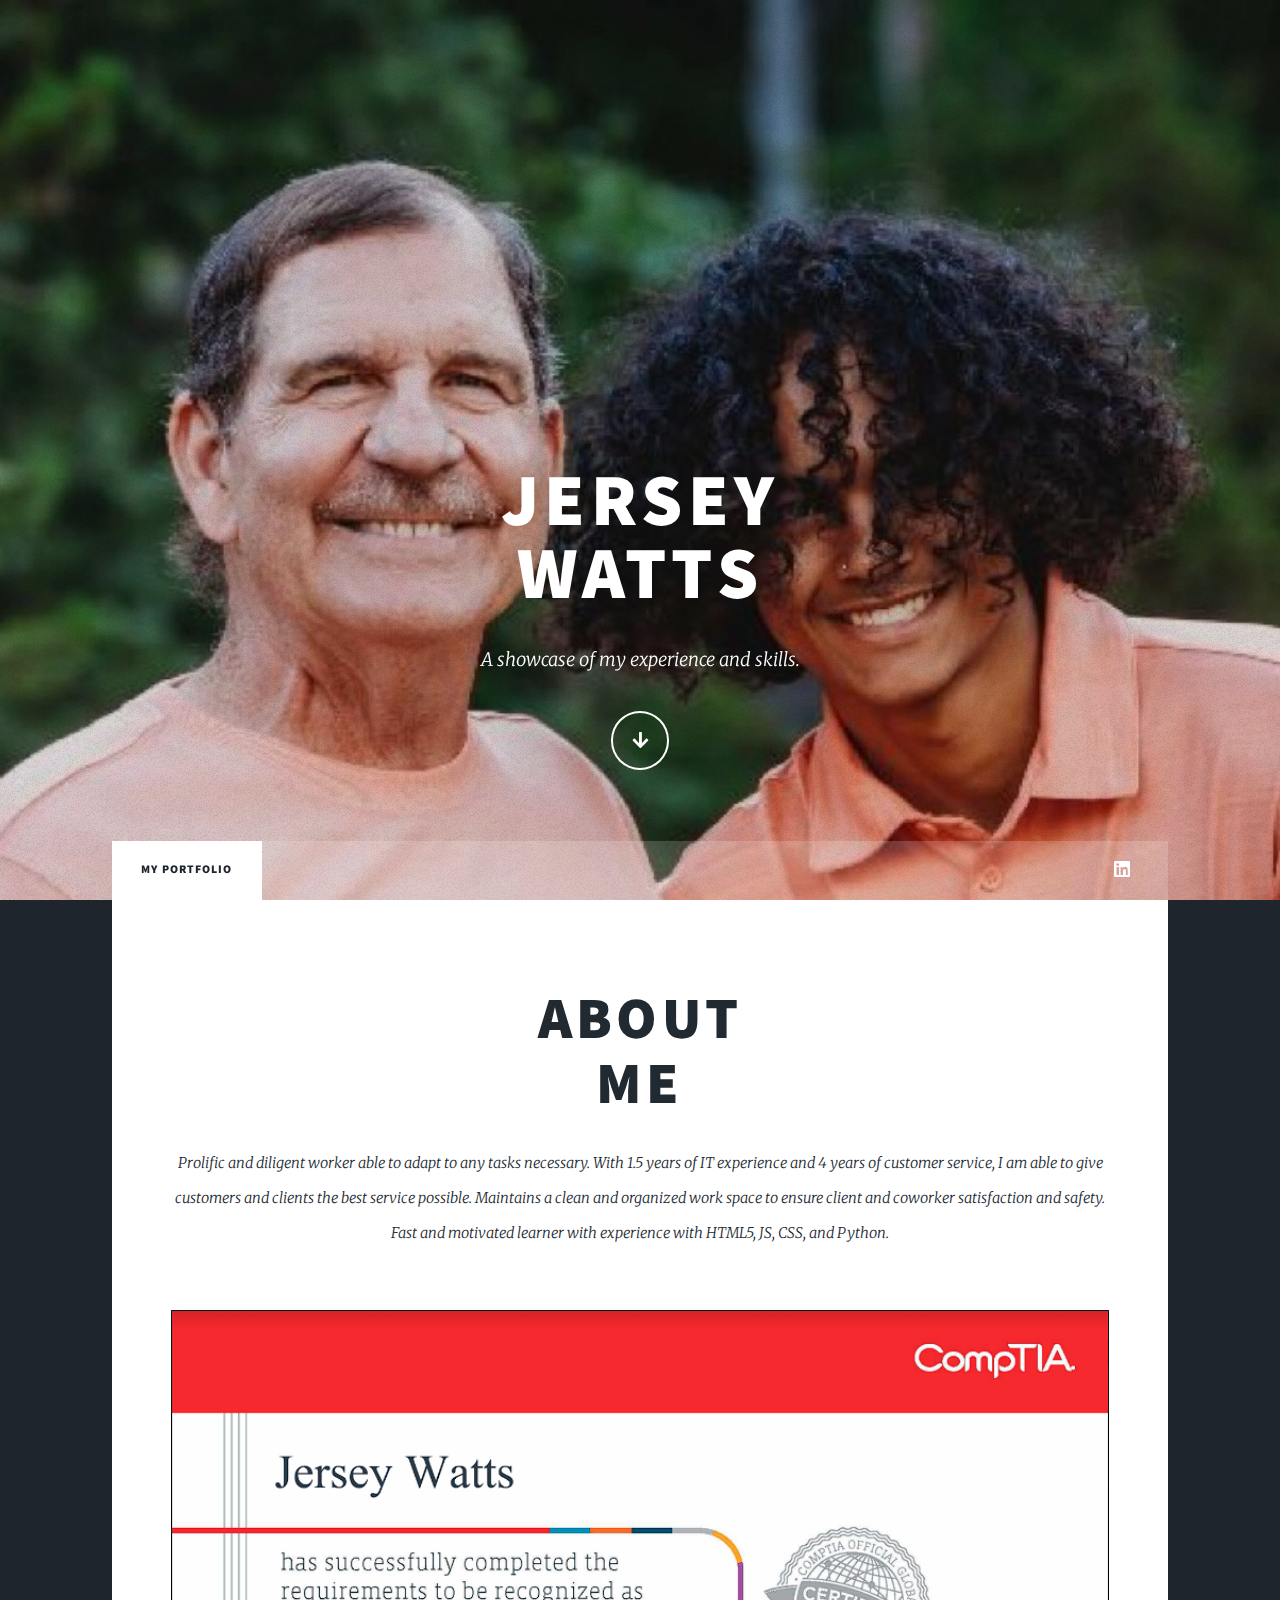
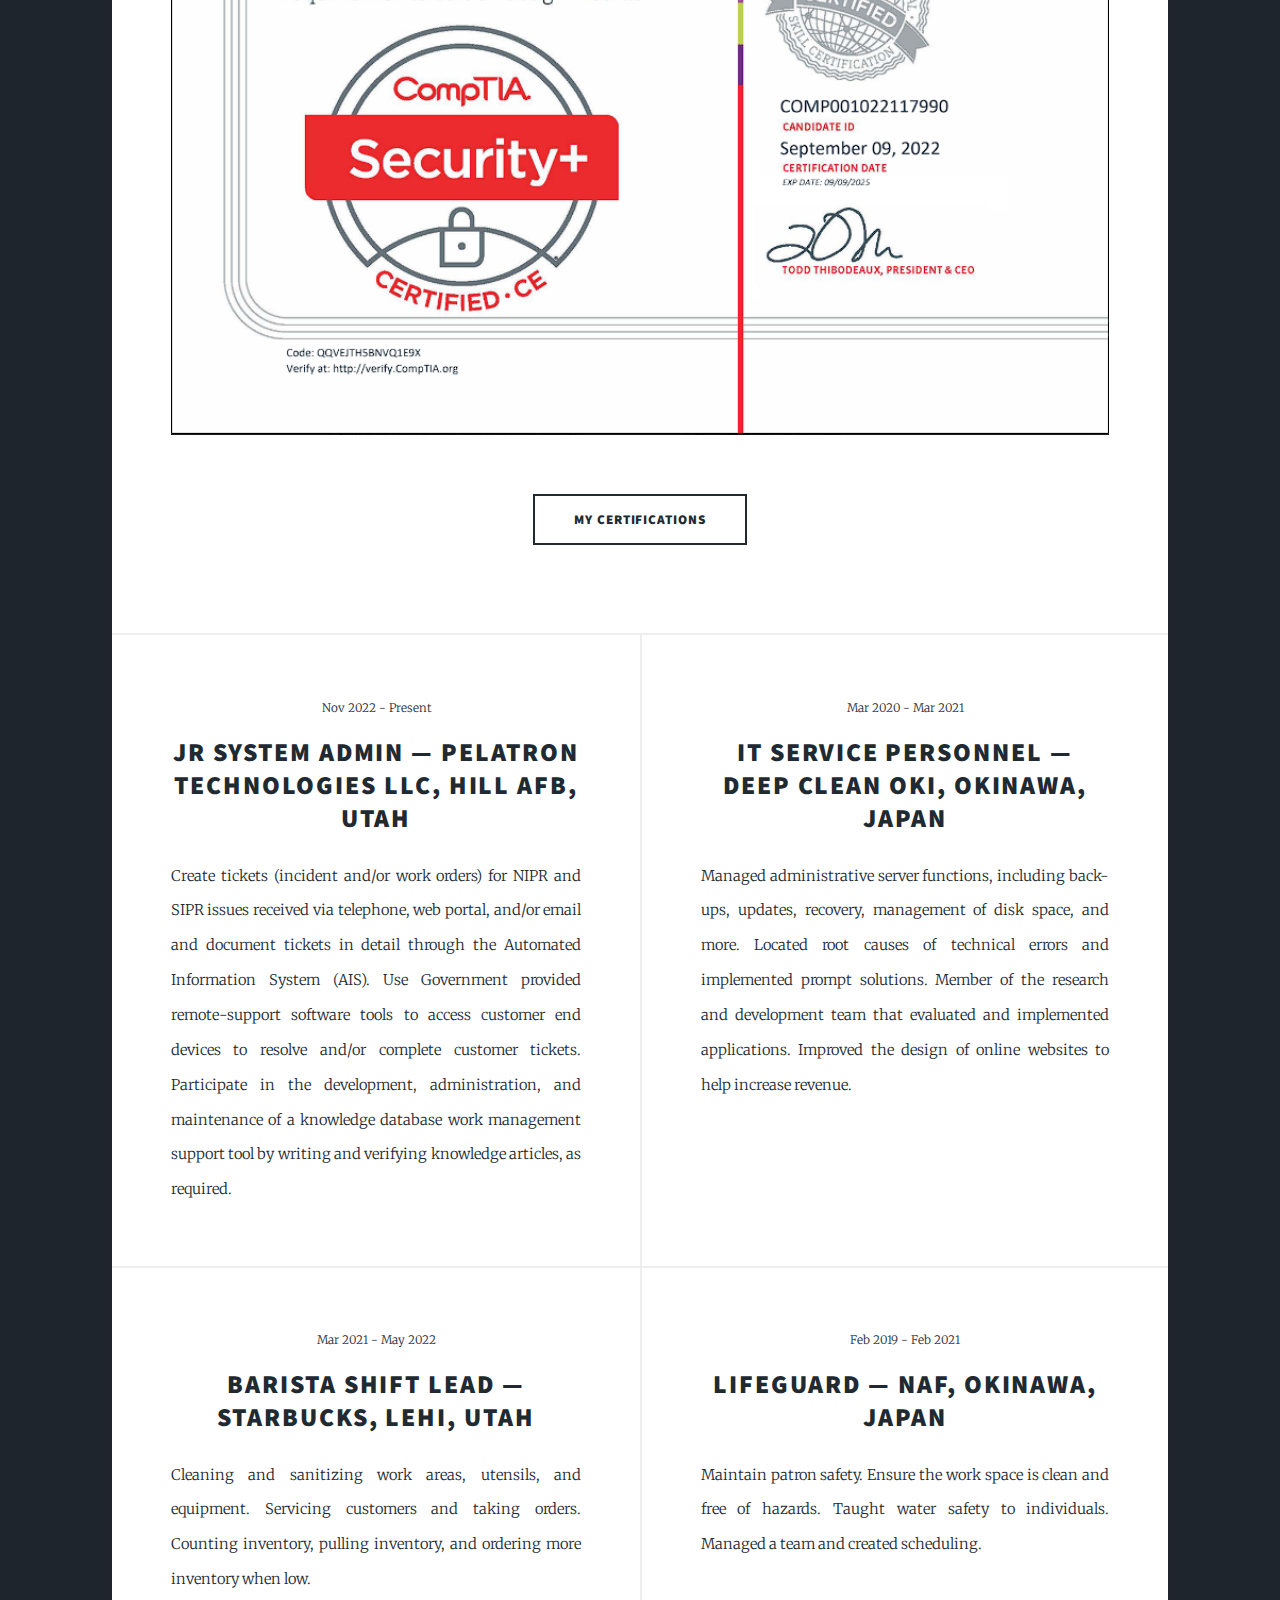
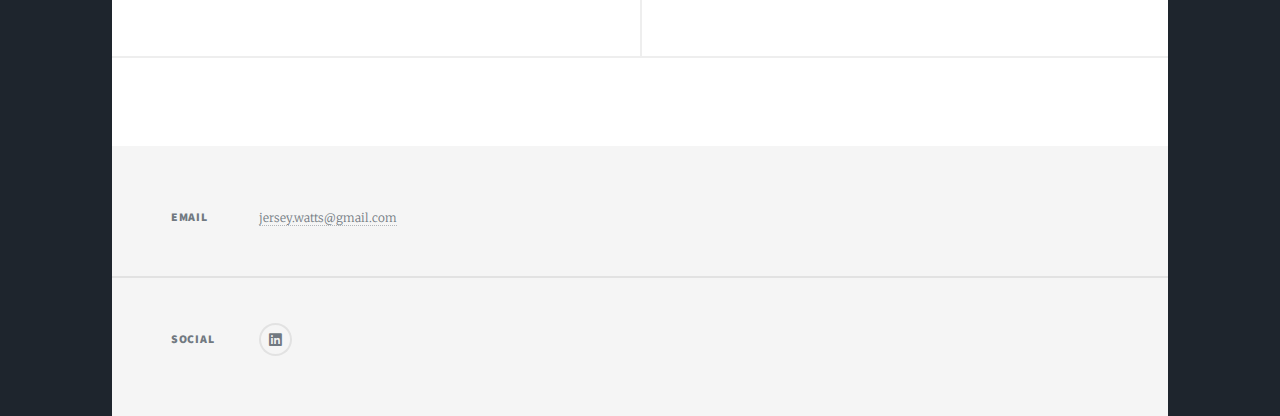
==== commit 9f4c6280: "Updat3" ====
--- a/website/index.html
+++ b/website/index.html
@@ -52,7 +52,7 @@
 									me</a></h2>
 									<p>Prolific and diligent worker able to adapt to any tasks necessary. With 1.5 years of IT experience and 4 years of customer service, I am able to give customers and clients the best service possible. Maintains a clean and organized work space to ensure client and coworker satisfaction and safety. Fast and motivated learner with experience with HTML5, JS, CSS, and Python.</p>
 								</header>
-								<a href="#" class="image main"><img src="3guys.jpg" alt="" /></a>
+								<a  class="image main"><img src="images/SEC+.PNG" alt="" /></a>
 								<ul class="actions special">
 									<li><a href="https://www.credly.com/earner/earned" class="button large">My Certifications</a></li>
 								</ul>
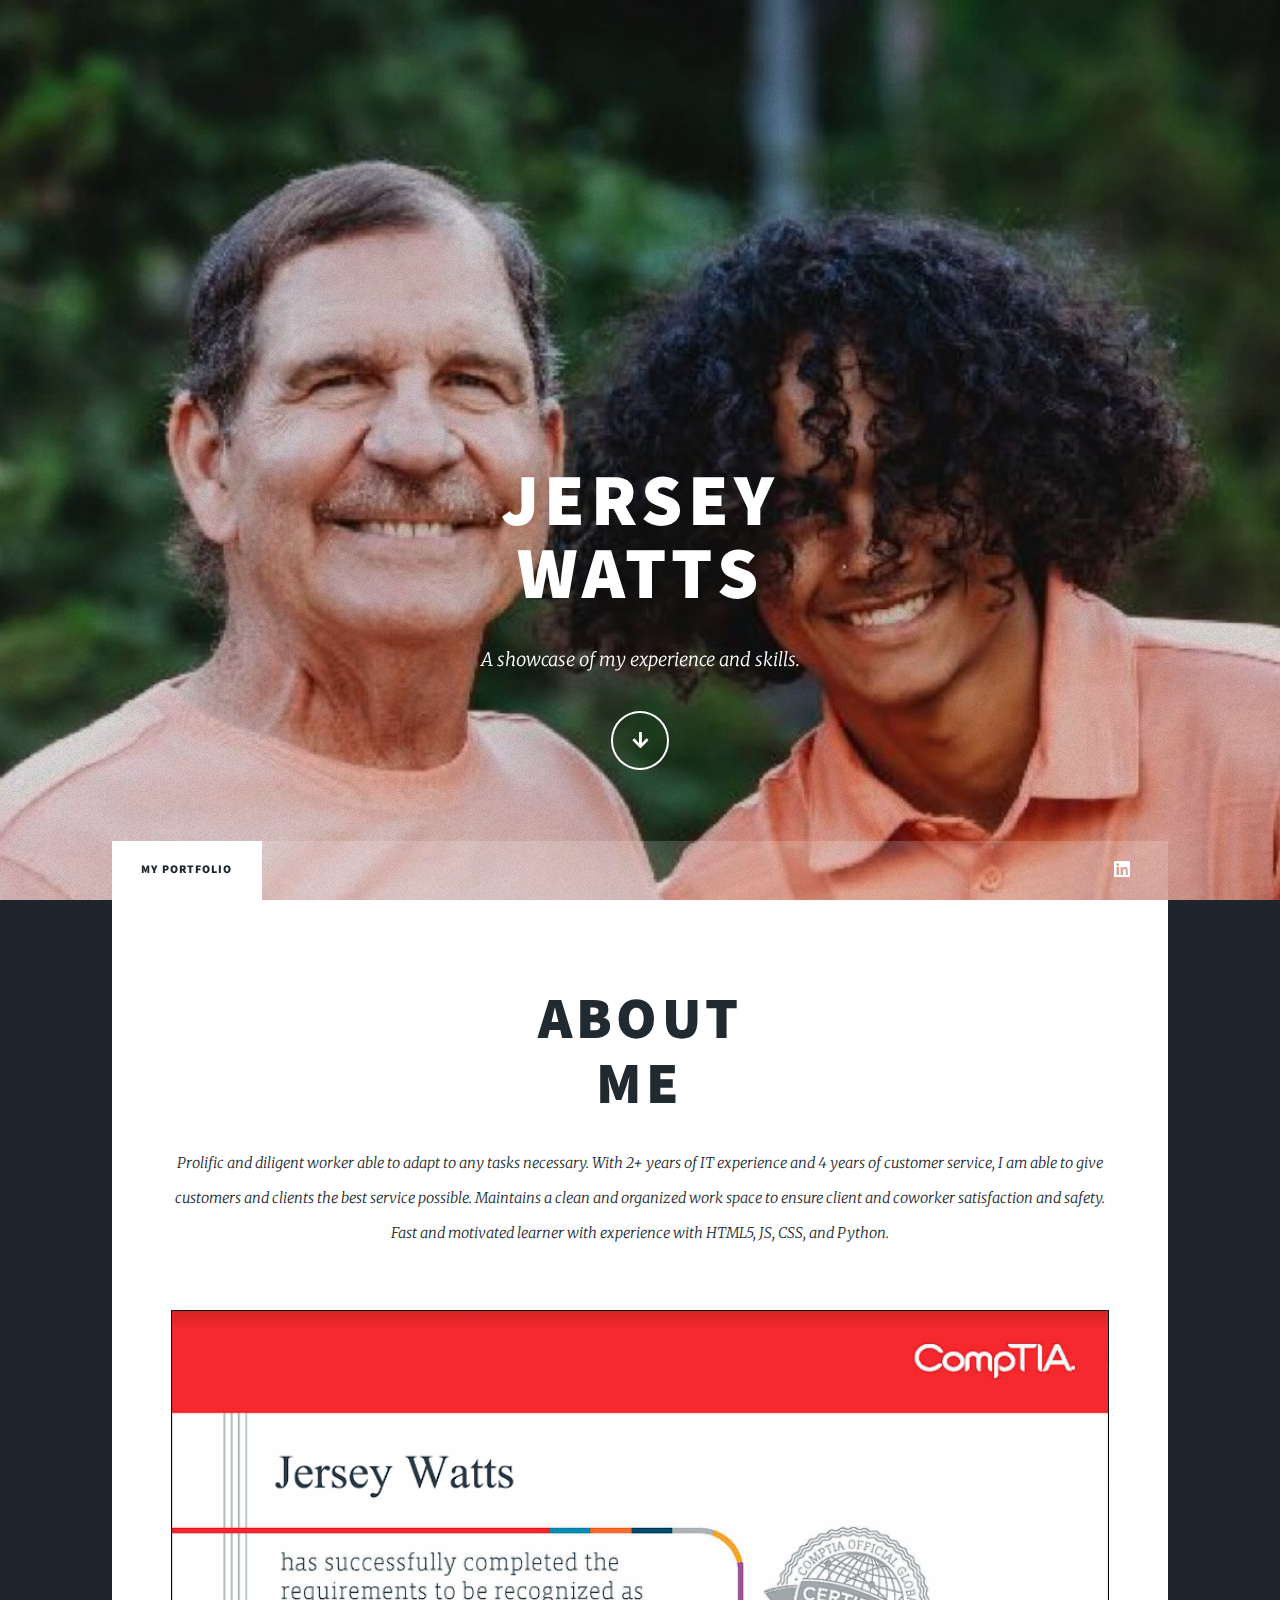
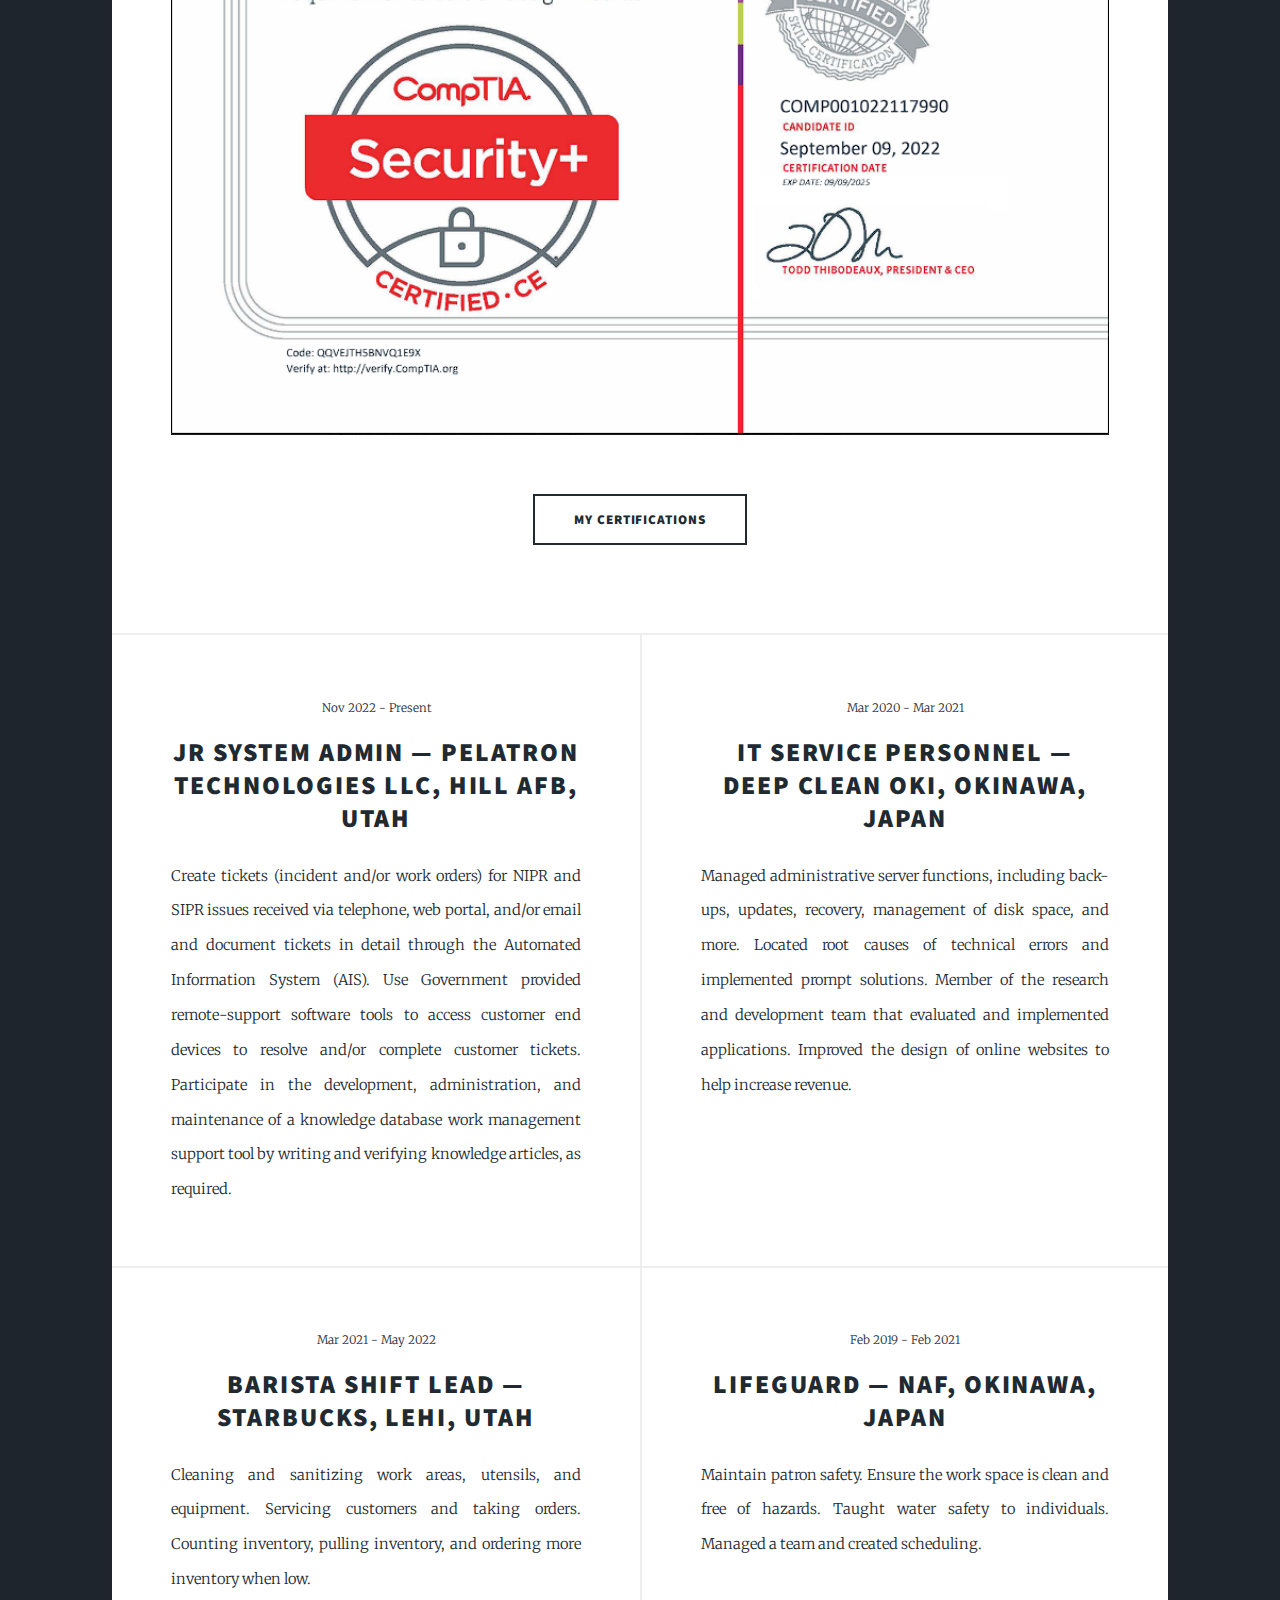
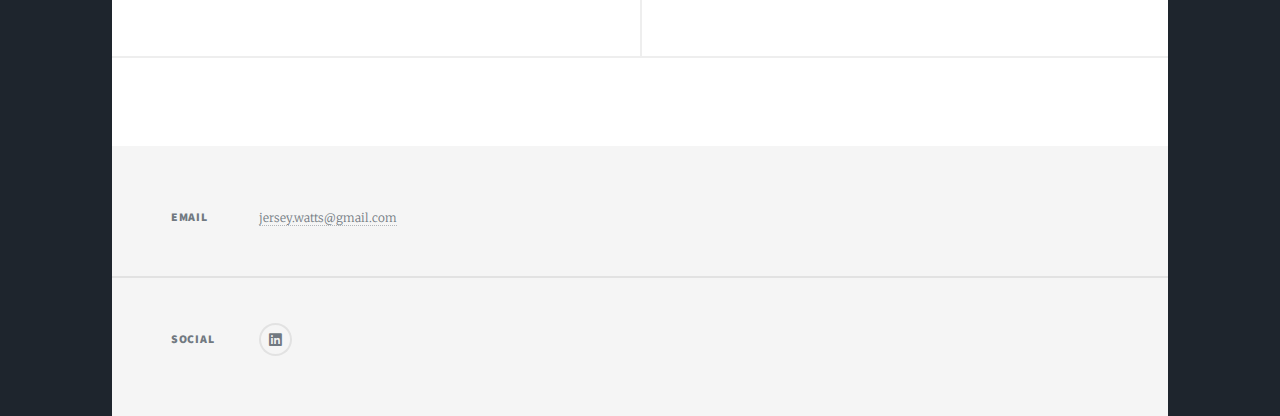
==== commit 16e19b0c: "Update index.html" ====
--- a/website/index.html
+++ b/website/index.html
@@ -50,9 +50,9 @@
 								<header class="major">
 									<h2><a href="#">about<br />
 									me</a></h2>
-									<p>Prolific and diligent worker able to adapt to any tasks necessary. With 1.5 years of IT experience and 4 years of customer service, I am able to give customers and clients the best service possible. Maintains a clean and organized work space to ensure client and coworker satisfaction and safety. Fast and motivated learner with experience with HTML5, JS, CSS, and Python.</p>
+									<p>Prolific and diligent worker able to adapt to any tasks necessary. With 2+ years of IT experience and 4 years of customer service, I am able to give customers and clients the best service possible. Maintains a clean and organized work space to ensure client and coworker satisfaction and safety. Fast and motivated learner with experience with HTML5, JS, CSS, and Python.</p>
 								</header>
-								<a  class="image main"><img src="images/SEC+.PNG" alt="" /></a>
+								<a class="image main"><img src="images/SEC+.PNG" alt="" /></a>
 								<ul class="actions special">
 									<li><a href="https://www.credly.com/earner/earned" class="button large">My Certifications</a></li>
 								</ul>
@@ -142,4 +142,4 @@
 			<script src="assets/js/main.js"></script>
 
 	</body>
-</html>+</html>
--- a/website/assets/css/main.css
+++ b/website/assets/css/main.css
@@ -3231,8 +3231,8 @@
 			position: absolute;
 			top: 0;
 			left: 0;
-			width: 1%;
-			height: 1%;
+			width: 100%;
+			height: 100%;
 			background-color: #212931;
 			background-image: url("../../images/overlay.png"), linear-gradient(0deg, rgba(0, 0, 0, 0.1), rgba(0, 0, 0, 0.1)), url("../../images/3guys.JPG");
 			background-size: auto,								auto,														100% auto;
